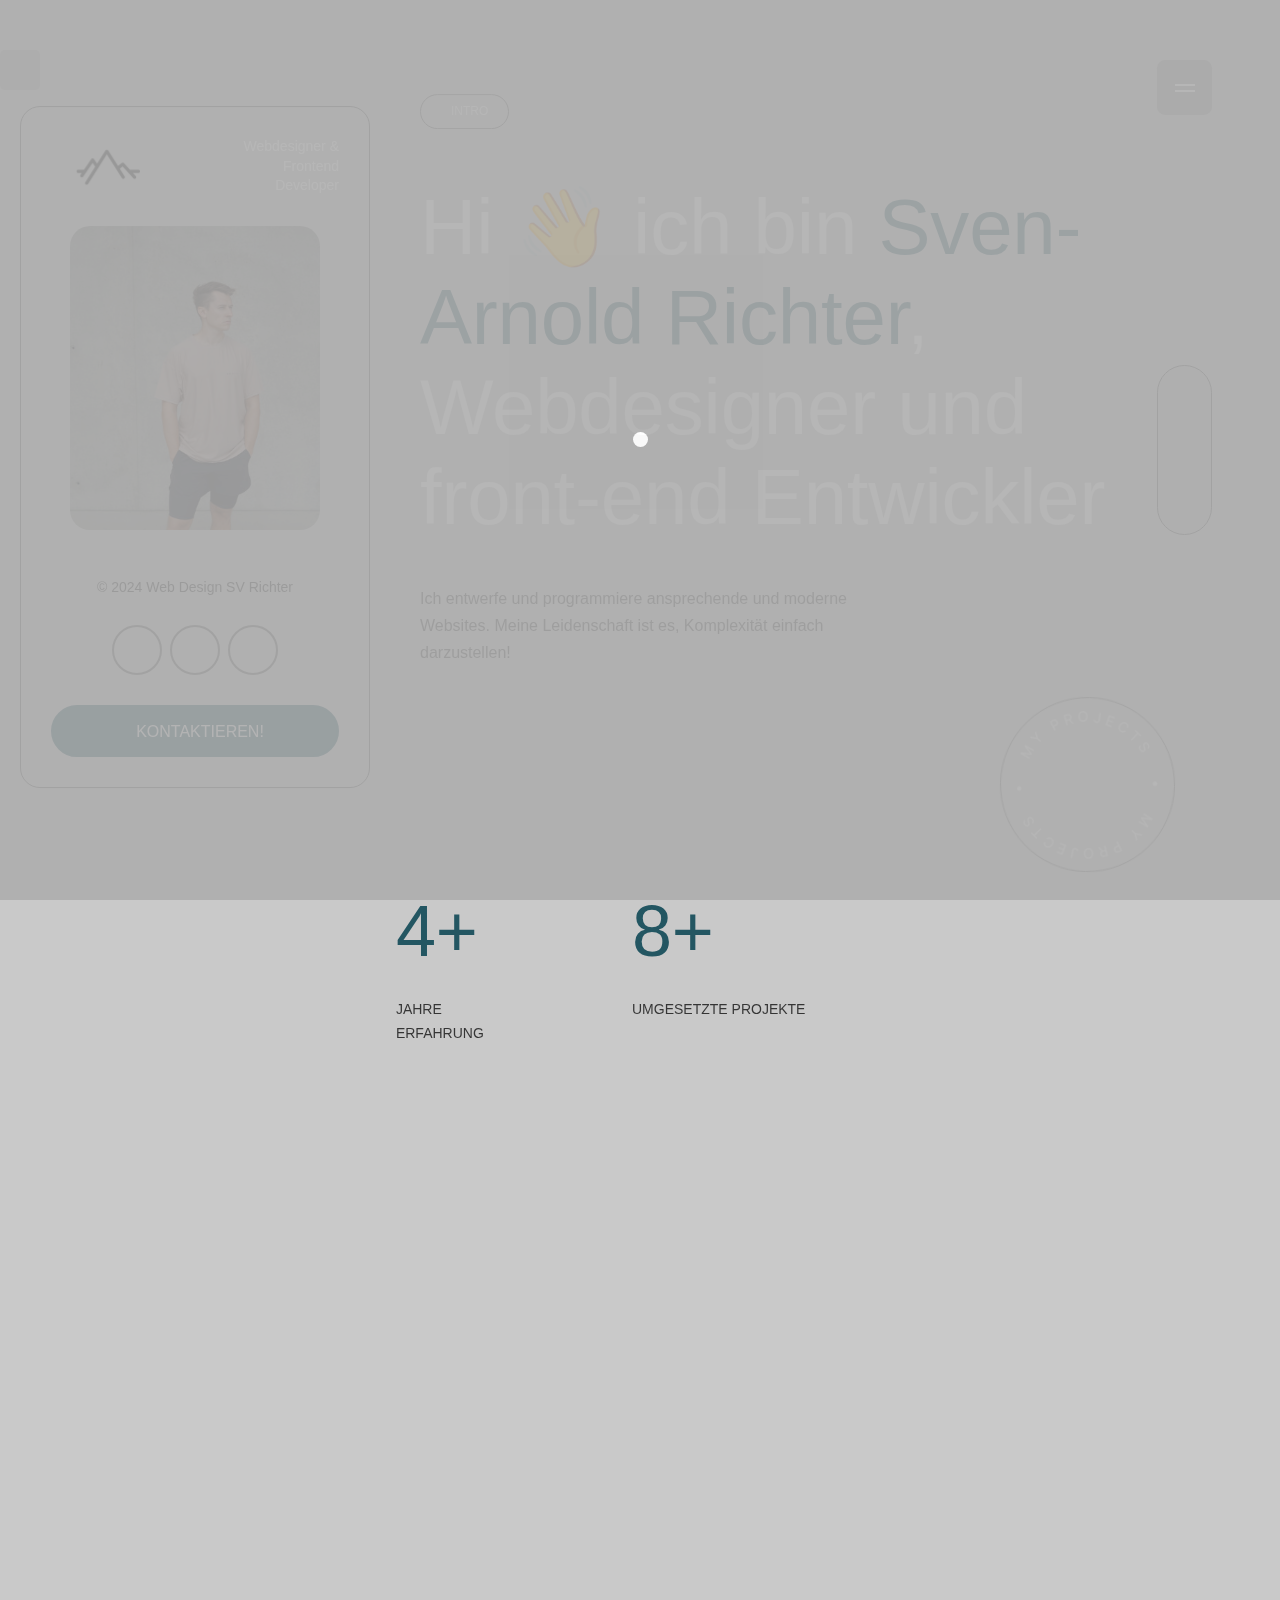
==== index.html @ e7a1a0c5 "updatet form and fonts" ====
<!DOCTYPE html>
<html lang="en">
<head>

    <meta charset="UTF-8">
    <meta http-equiv="X-UA-Compatible" content="IE=edge">
    <meta name="viewport" content="width=device-width, initial-scale=1.0">
    <title>Webdesign-svrichter Portfolio onepage</title>
    <link rel="icon" type="image/x-icon" href="./assets/images/favicon.png">

    <!-- Font Awesome -->
    <link href="https://cdnjs.cloudflare.com/ajax/libs/font-awesome/6.0.0/css/all.min.css" rel="stylesheet" />
    <!-- Google Fonts -->
    <link rel="stylesheet" href="./assets/fonts/roboto.css">

    <!--<link href="https://fonts.googleapis.com/css?family=Roboto:300,400,500,700&display=swap" rel="stylesheet"/>-->
    
    <!-- MDB -->
    <link href="https://cdnjs.cloudflare.com/ajax/libs/mdb-ui-kit/7.2.0/mdb.min.css" rel="stylesheet"/>
    
    <!-- Font -->
    <link rel="stylesheet" href="./assets/fonts/inter.css">

    <!--<link rel="preconnect" href="https://fonts.googleapis.com">
    <link rel="preconnect" href="https://fonts.gstatic.com" crossorigin>
    <link href="https://fonts.googleapis.com/css2?family=Inter:wght@100;200;300;400;500;600;700;800;900&display=swap" rel="stylesheet">-->

    <!-- Stylesheet -->
    <link rel="stylesheet" href="https://maxst.icons8.com/vue-static/landings/line-awesome/line-awesome/1.3.0/css/line-awesome.min.css">
    <link href="./assets/css/bootstrap.min.css" rel="stylesheet">
    <link rel="stylesheet" href="./assets/css/owl.carousel.min.css">
    <link rel="stylesheet" href="./assets/css/owl.theme.default.min.css">
    <link rel="stylesheet" href="./assets/css/animate.min.css">
    <link rel="stylesheet" href="./assets/css/smooth-scrollbar.css">
    <link rel="stylesheet" href="./assets/css/lightbox.min.css">

    <link rel="stylesheet" href="./assets/css/style.css">
    <link rel="stylesheet" href="./assets/css/responsive.css">

</head>
<body>

    <div class="page-loader">
        <div class="bounceball"></div>
    </div>

    <span class="icon-menu">
        <span class="bar"></span>
        <span class="bar"></span>
    </span>

    <div class="global-color">
        <span class="setting-toggle">
            <i class="las la-cog"></i>
        </span>
        <div class="inner">
            <div class="overlay"></div>
            <div class="global-color-option">
                <span class="close-settings">
                    <i class="las la-times"></i>
                </span>
                <h2>Configuration</h2>
                <div class="global-color-option-inner">
                    <p>Colors</p>
                    <div class="color-boxed">
                        <a href="#" class="clr-active" onclick="color1();"></a>
                        <a href="#" onclick="color2();"></a>
                        <a href="#" onclick="color3();"></a>
                        <a href="#" onclick="color4();"></a>
                        <a href="#" onclick="color5();"></a>
                        <a href="#" onclick="color6();"></a>
                        <a href="#" onclick="color7();"></a>
                        <a href="#" onclick="color8();"></a>
                    </div>

                    <p>THREE DIMENSIONAL SHAPES</p>
                    <ul class="themes">
                        <li class="active"><a href="./home1.html">Solid Color</a></li>
                        <li><a href="./home2.html">Simple Strings</a></li>
                        <li><a href="./home3.html">Water Waves</a></li>
                    </ul>
                </div>
            </div>
        </div>
    </div>

    <div class="responsive-sidebar-menu">
        <div class="overlay"></div>
        <div class="sidebar-menu-inner">
            <div class="menu-wrap">
                <p class="menu-title">Menu</p>
                <ul class="menu scroll-nav-responsive d-flex">
                    <li>
                        <a class="scroll-to" href="#home">
                            <i class="las la-home"></i> <span>Home</span>
                        </a>
                    </li>
                    <li>
                        <a class="scroll-to" href="#about">
                            <i class="lar la-user"></i> <span>Über mich</span>
                        </a>
                    </li>
                    <li>
                        <a class="scroll-to" href="#resume">
                            <i class="las la-briefcase"></i> <span>Lebenslauf</span>
                        </a>
                    </li>
                    <li>
                        <a class="scroll-to" href="#services">
                            <i class="las la-stream"></i> <span>Service</span>
                        </a>
                    </li>
                    <li>
                        <a class="scroll-to" href="#skills">
                            <i class="las la-shapes"></i> <span>Skills</span>
                        </a>
                    </li>
                    <li>
                        <a class="scroll-to" href="#portfolio">
                            <i class="las la-grip-vertical"></i> <span>Portfolio</span>
                        </a>
                    </li>
                    <li>
                        <a class="scroll-to" href="#contact">
                            <i class="las la-envelope"></i> <span>Kontakt</span>
                        </a>
                    </li>
                </ul>
            </div>

            <div class="sidebar-social">
                <p class="menu-title">Social</p>
                <ul class="social-links d-flex align-items-center">
                    <li>
                        <a href=""><i class="lab la-linkedin"></i></a>
                    </li>
                    <li>
                        <a href=""><i class="lab la-instagram"></i></a>
                    </li>
                    <li>
                        <a href=""><i class="lab la-github"></i></a>
                    </li>
                </ul>
            </div>
        </div>
    </div>

    <ul class="menu scroll-nav d-flex">
        <li>
            <a class="scroll-to" href="#home">
                <span>Home</span> <i class="las la-home"></i>
            </a>
        </li>
        <li>
            <a class="scroll-to" href="#about">
                <span>Über mich</span> <i class="lar la-user"></i>
            </a>
        </li>
        <li>
            <a class="scroll-to" href="#resume">
                <span>Lebenslauf</span> <i class="las la-briefcase"></i>
            </a>
        </li>
        <li>
            <a href="#services">
                <span>Service</span> <i class="las la-stream"></i>
            </a>
        </li>
        <li>
            <a class="scroll-to" href="#skills">
                <span>Skills</span> <i class="las la-shapes"></i>
            </a>
        </li>
        <li>
            <a class="scroll-to" href="#portfolio">
                <span>Portfolio</span> <i class="las la-grip-vertical"></i>
            </a>
        </li>
        <li>
            <a class="scroll-to" href="#contact">
                <span>Kontakt</span> <i class="las la-envelope"></i>
            </a>
        </li>
    </ul>

    <div class="left-sidebar my-4">
        <div class="sidebar-header d-flex align-items-center justify-content-between">
            <img src="./assets/images/mountain2.png" alt="Logo">
            <span class="designation">Webdesigner  &amp; Frontend Developer</span>
        </div>
        <img class="me" src="./assets/images/Me-pic.jpg" alt="Me">
        
        <p class="copyright">&copy; 2024  Web Design SV Richter</p>
        <ul class="social-profile d-flex align-items-center flex-wrap justify-content-center">
            <li>
                <a href="https://www.linkedin.com/in/sven-arnold-richter/"><i class="lab la-linkedin"></i></a>
            </li>
            <li>
                <a href=""><i class="lab la-instagram"></i></a>
            </li>
            <li>
                <a href="https://github.com/SvrnA7"><i class="lab la-github"></i></a>
            </li>
        </ul>
        <a href="mailto:webdesign-svrichter@outlook.de?
                &subject=Kontakt/Anfrage - Webdesign
                &body=Fügen Sie hier Ihre Anfrage mit allen Informationen ein.." class="theme-btn">
            <i class="las la-envelope"></i> Kontaktieren!
        </a>
    </div>

    <main class="drake-main">
        <div id="smooth-wrapper">
            <div id="smooth-content">

                <div class="left-sidebar">
                    <div class="sidebar-header d-flex align-items-center justify-content-between ">
                        <img src="./assets/images/mountain2.png" alt="Logo">
                        
                    </div>
                    <img class="me" src="./assets/images/_DSC0903.jpg" alt="Me">
                    <h2 class="designation">Wordpress & WIX Studio Webdesigner</h2>
                    <h2 class="address"> aus Berlin</h2>
                    <p class="copyright">&copy; 2024 webdesign-svrichter.de All Rights Reserved</p>
                    <ul class="social-profile d-flex align-items-center flex-wrap justify-content-center">
                        
                        <li>
                            <a href="https://www.linkedin.com/in/sven-arnold-richter/"><i class="lab la-linkedin"></i></a>
                        </li>
                        <li>
                            <a href=""><i class="lab la-instagram"></i></a>
                        </li>
                        <li>
                            <a href="https://github.com/SvrnA7"><i class="lab la-github"></i></a>
                        </li>
                    </ul>
                    <a href="mailto:webdesign-svrichter@outlook.de?
                            &subject=Kontakt/Anfrage - Webdesign
                            &body=Fügen Sie hier Ihre Anfrage mit allen Informationen ein.." class="theme-btn">
                        <i class="las la-envelope"></i> Kontaktieren
                    </a>
                </div>

                <section class="hero-section page-section scroll-to-page" id="home">

                    <div class="custom-container">
                        <div class="hero-content content-width">
                            <div class="section-header">
                                <h4 class="subtitle scroll-animation" data-animation="fade_from_bottom">
                                    <i class="las la-home"></i> Intro
                                </h4>
                                <h1 class="scroll-animation" data-animation="fade_from_bottom">Hi 👋 ich bin <span>Sven-Arnold Richter</Sven-Arnod></span>, Webdesigner und front-end Entwickler</h1>
                            </div>
                            <p class="scroll-animation" data-animation="fade_from_bottom">Ich entwerfe und programmiere ansprechende und moderne Websites. Meine Leidenschaft ist es, Komplexität einfach darzustellen!</p>
                            <a href="#portfolio" 
                                class="go-to-project-btn scroll-to scroll-animation" 
                                data-animation="rotate_up">
                                <img src="./assets/images/round-text.png" alt="">
                                <i class="las la-arrow-down"></i>
                            </a>
        
                            <div class="facts d-flex">
                                <div class="left scroll-animation" data-animation="fade_from_left">
                                    <h1>4+</h1>
                                    <p>Jahre <br>Erfahrung</p>
                                </div>
                                <div class="right scroll-animation" data-animation="fade_from_right">
                                    <h1>8+</h1>
                                    <p>Umgesetzte Projekte</p>
                                </div>
                            </div>
                        </div>
                    </div>
                </section>
        
                <section class="about-area page-section scroll-to-page" id="about">
                    <div class="custom-container">
                        <div class="about-content content-width">
                            <div class="section-header">
                                <h4 class="subtitle scroll-animation" data-animation="fade_from_bottom">
                                    <i class="lar la-user"></i> Über mich
                                </h4>
                                <h1 class="scroll-animation" data-animation="fade_from_bottom">Jedes gute Design beginnt mit einer<br>
                                    <span>interessanten Geschichte</span></h1>
                            </div>
                            <p class="scroll-animation" data-animation="fade_from_bottom">Ich habe mit vielen talentierten Menschen zusammen arbeiten dürfen, seit ich vor fast 4 Jahren als Webdesigner angefangen habe, sowohl privat als auch beruflich. 
                                
                                Ich bin ruhig, von Natur aus neugierig und arbeite ständig daran, meine Fähigkeiten zu verbessern.</p>
                        </div>
                    </div>
                </section>
        
        
                <section class="resume-area page-section scroll-to-page" id="resume">
                    <div class="custom-container">
                        <div class="resume-content content-width">
                            <div class="section-header">
                                <h4 class="subtitle scroll-animation" data-animation="fade_from_bottom">
                                    <i class="las la-briefcase"></i> Lebenslauf
                                </h4>
                                <h1 class="scroll-animation" data-animation="fade_from_bottom">Bildung & <span>Erfahrungen</span></h1>
                            </div>
        
                            <div class="resume-timeline">
                                <div class="item scroll-animation" data-animation="fade_from_right">
                                    <span class="date">2018 - Heute</span>
                                    <h2>WordPress webdesigner + Onlineshop Betreiber</h2>
                                    <p>Bearfit-shop.de</p>
                                    <h2>Front-End WordPress entwickler</h2>
                                    <p>Codecademy</p>
                                </div>
                                <div class="item scroll-animation" data-animation="fade_from_right">
                                    <span class="date">2023 - heute</span>
                                    <h2>Wix Studio & Wordpress designer</h2>
                                    <p>Designflow Studio</p>
                                    <h2>Web Designer</h2>
                                    <p>Freelancer</p>
                                </div>
                                <div class="item scroll-animation" data-animation="fade_from_right">
                                    <span class="date">2023 -2024 </span>
                                    <h2>Front-end Software Engineer</h2>
                                    <p>Codecademy</p>
                                </div>
                            </div>
        
                        </div>
                    </div>
                </section>
        
        
                <section class="services-area page-section scroll-to-page" id="services">
                    <div class="custom-container">
                        <div class="services-content content-width">
                            <div class="section-header">
                                <h4 class="subtitle scroll-animation" data-animation="fade_from_bottom">
                                    <i class="las la-stream"></i> Service
                                </h4>
                                <h1 class="scroll-animation" data-animation="fade_from_bottom">Meine <span>Spezialisierung</span></h1>
                            </div>
        
                            <div class="services-items">
                                <div class="service-item scroll-animation" data-animation="fade_from_bottom">
                                    <i class="las la-bezier-curve"></i>
                                    <h2>Website Design</h2>
                                    <p>Ich erstelle digitale Produkte und Websites mit benutzerfreundlichem und eindrucksvollen Design's - mit Wix Studio und Wordpress.</p>
                                    <span class="projects">6 Projekte</span>
                                </div>
                                <div class="service-item scroll-animation" data-animation="fade_from_bottom">
                                    <i class="las la-code"></i>
                                    <h2>Entwicklung</h2>
                                    <p>Ich baue Websites, die mit Wix studio, Webflow oder WordPress live gehen.</p>
                                    <span class="projects">7 Projekte</span>
                                </div>
                                <div class="service-item scroll-animation" data-animation="fade_from_bottom">
                                    <i class="las la-bezier-curve"></i>
                                    <h2>SEO</h2>
                                    <p>Ich erhöhe den Traffic für Websiten mit SEO-optimierten Inhalten.</p>
                                    <span class="projects">2 Projekte</span>
                                </div>
                            </div>
        
                        </div>
                    </div>
                </section>
        
        
                <section class="skills-area page-section scroll-to-page" id="skills">
                    <div class="custom-container">
                        <div class="skills-content content-width">
                            <div class="section-header">
                                <h4 class="subtitle scroll-animation" data-animation="fade_from_bottom">
                                    <i class="las la-shapes"></i> Meine Skills
                                </h4>
                                <h1 class="scroll-animation" data-animation="fade_from_bottom">Meine <span>Skills</span></h1>
                            </div>
        
                            <div class="row skills text-center">
                                <div class="col-md-3 scroll-animation" data-animation="fade_from_left">
                                    <div class="skill">
                                        <div class="skill-inner">
                                            <img src="./assets/images/wordpress.png" alt="Wordpress">
                                            <h1 class="percent">92%</h1>
                                        </div>
                                        <p class="name">Wordpress</p>
                                    </div>
                                </div>
                                <div class="col-md-3 scroll-animation" data-animation="fade_from_bottom">
                                    <div class="skill">
                                        <div class="skill-inner">
                                            <img src="./assets/images/wixlogo.png" alt="Webflow">
                                            <h1 class="percent">85%</h1>
                                        </div>
                                        <p class="name">Wix studio</p>
                                    </div>
                                </div>
                                <div class="col-md-3 scroll-animation" data-animation="fade_from_top">
                                    <div class="skill">
                                        <div class="skill-inner">
                                            <img src="./assets/images/webflow.png" alt="Webflow">
                                            <h1 class="percent">45%</h1>
                                        </div>
                                        <p class="name">Webflow</p>
                                    </div>
                                </div>
                                <div class="col-md-3 scroll-animation" data-animation="fade_from_right">
                                    <div class="skill">
                                        <div class="skill-inner">
                                            <img src="./assets/images/react.png" alt="React">
                                            <h1 class="percent">30%</h1>
                                        </div>
                                        <p class="name">React</p>
                                    </div>
                                </div>
                                <div class="col-md-3 scroll-animation" data-animation="fade_from_left">
                                    <div class="skill">
                                        <div class="skill-inner">
                                            <img src="./assets/images/Affinitydesigner.png" alt="Affinity">
                                            <h1 class="percent">86%</h1>
                                        </div>
                                        <p class="name">Affinity designer, photo, publisher</p>
                                    </div>
                                </div>
                                <div class="col-md-3 scroll-animation" data-animation="fade_from_bottom">
                                    <div class="skill">
                                        <div class="skill-inner">
                                            <img src="./assets/images/Adobeexpress.png" alt="Adobe express">
                                            <h1 class="percent">80%</h1>
                                        </div>
                                        <p class="name">Adobe Express</p>
                                    </div>
                                </div>
                                <div class="col-md-3 scroll-animation" data-animation="fade_from_bottom">
                                    <div class="skill">
                                        <div class="skill-inner">
                                            <img src="./assets/images/Canvalogo.png" alt="Canva">
                                            <h1 class="percent">70%</h1>
                                        </div>
                                        <p class="name">Canva</p>
                                    </div>
                                </div>
                            </div>
        
                        </div>
                    </div>
                </section>
        
        
                <section class="portfolio-area page-section scroll-to-page" id="portfolio">
                    <div class="custom-container">
                        <div class="portfolio-content content-width">
                            <div class="section-header">
                                <h4 class="subtitle scroll-animation" data-animation="fade_from_bottom">
                                    <i class="las la-grip-vertical"></i> portfolio
                                </h4>
                                <h1 class="scroll-animation" data-animation="fade_from_bottom">Umgesetzte <span>Projekte</span></h1>
                            </div>
        
                            <div class="row portfolio-items">
                                <div class="col-md-12 scroll-animation" data-animation="fade_from_bottom">
                                    <div class="portfolio-item portfolio-full">
                                        <div class="portfolio-item-inner">
                                            <a href="./assets/images/Nature-camp-showcase.png" data-lightbox="example-1">
                                                <img src="./assets/images/Nature-camp-showcase.png" alt="Portfolio">
                                            </a>
        
                                            <ul class="portfolio-categories">
                                                <li>
                                                    <a href="">Wix studio</a>
                                                </li>
                                                <li>
                                                    <a href="">Canva</a>
                                                </li>
                                                <li>
                                                    <a href="">Affinity</a>
                                                </li>
                                               
                                            </ul>
                                        </div>
                                        <h2><a href="https://webdesign-svrichter.wixstudio.io/my-site-6">Ahorn Camp Website</a></h2>
                                    </div>
                                </div>
        
                                <div class="col-md-6 scroll-animation" data-animation="fade_from_left">
                                    <div class="portfolio-item portfolio-half">
                                        <div class="portfolio-item-inner">
                                            <a href="./assets/images/bearfit-showcase.png" data-lightbox="example-1">
                                                <img src="./assets/images/Bearfit-shop-crop.png" alt="Portfolio">
                                            </a>

                                            <img src="./assets/images/portfolio2.jpg" alt="Portfolio">
        
                                            <ul class="portfolio-categories">
                                                 <li>
                                                    <a href="">WordPress</a>
                                                </li>
                                                <li>
                                                    <a href="">Bootstrap</a>
                                                </li>
                                                <li>
                                                    <a href="">Affinity</a>
                                                </li>
                                            </ul>
                                        </div>
                                        <h2><a href="https://bearfit-shop.de/">Bearfit-shop.de</a></h2>
                                    </div>
                                </div>
        
                                <div class="col-md-6 scroll-animation" data-animation="fade_from_right">
                                    <div class="portfolio-item portfolio-half">
                                        <div class="portfolio-item-inner">
                                            <a href="./assets/images/Warm-camp-template.png" data-lightbox="example-1">
                                                <img src="./assets/images/Warm-camp-crop.png" alt="Portfolio">
                                            </a>
        
                                            <ul class="portfolio-categories">
                                                <li>
                                                    <a href="">Wix studio</a>
                                                </li>
                                                <li>
                                                    <a href="">Adobe express</a>
                                                </li>
                                            </ul>
                                        </div>
                                        <h2><a href="https://webdesign-svrichter.wixstudio.io/my-site-5">Camping Template warm</a></h2>
                                    </div>
                                </div>
        
                                <div class="col-md-12 scroll-animation" data-animation="fade_from_bottom">
                                    <div class="portfolio-item portfolio-half">
                                        <div class="portfolio-item-inner">
                                            <a href="./assets/images/MR_Hair-beauty-showcase-2.png" data-lightbox="example-1">
                                                <img src="./assets/images/MR-Hair&Beauty-showcase.png" alt="Portfolio">
                                            </a>
        
                                            <ul class="portfolio-categories">
                                                <li>
                                                    <a href="">Wordpress</a>
                                                </li>
                                                <li>
                                                    <a href="">Bootstrap</a>
                                                </li>
                                                <li>
                                                    <a href="">Affinity</a>
                                                </li>
                                                <li>
                                                    <a href="">Canva</a>
                                                </li>
                                            </ul>
                                        </div>
                                        <h2><a href="">Matthias Richter Hair & Beauty</a></h2>
                                    </div>
                                </div>
        
                                <!--<div class="col-md-12 scroll-animation" data-animation="fade_from_bottom">
                                    <div class="portfolio-item portfolio-half">
                                        <div class="portfolio-item-inner">
                                            <a href="./assets/images/3662925.png" data-lightbox="example-1">
                                                <img src="./assets/images/portfolio5.jpg" alt="Portfolio">
                                            </a>
        
                                            <ul class="portfolio-categories">
                                                <li>
                                                    <a href="">Framer</a>
                                                </li>
                                            </ul>
                                        </div>
                                        <h2><a href="">Lewis Portfolio Framer Template</a></h2>
                                    </div>
                                </div> -->
                            </div>
        
                        </div>
                    </div>
                </section>
        
        
                
        
        


                <section class="contact-area page-section scroll-content" id="contact">
                    <div class="custom-container">
                        <div class="contact-content content-width">
                            <div class="section-header">
                                <h4 class="subtitle scroll-animation" data-animation="fade_from_bottom">
                                    <i class="las la-envelope"></i> Kontakt
                                </h4>
                                <h1 class="scroll-animation" data-animation="fade_from_bottom">Let's Work <span>Together!</span></h1>
                            </div>
                            <h3><a class="email text-white scroll-animation" data-animation="fade_from_bottom" href="mailto:webdesign-svrichter@outlook.de?
                &subject=Kontakt/Anfrage - Webdesign
                &body=Fügen Sie hier Ihre Anfrage mit allen Informationen ein.."><i class="las la-at"></i> webdesign-svrichter@outlook.de</a></h3>
                            <h3 class="scroll-animation" data-animation="fade_from_bottom"><i class="las la-phone "></i> 0171 5134190</h3>
                            <p id="required-msg">Die mit * markierten Felder müssen ausgefüllt werden.</p>

                            <!--<form method="post" action="send-email.php" enctype="multipart/form-data" class="contact-form scroll-animation" data-animation="fade_from_bottom">
                                <div class="alert alert-success messenger-box-contact__msg" style="display: none" role="alert">
                                    Ihre Nachricht wurde erfolgreich gesendet.
                                </div>
                                <div class="row">
                                    <div class="col-md-6">
                                        <div class="input-group">
                                            <label for="full-name">full Name <sup>*</sup></label>
                                            <input type="text" name="full-name" id="full-name" placeholder="Ihr vollständiger Name">
                                        </div>
                                    </div>
                                    <div class="col-md-6">
                                        <div class="input-group">
                                            <label for="email">Email <sup>*</sup></label>
                                            <input type="email" name="email" id="email" placeholder="Ihre E-Mail Adresse">
                                        </div>
                                    </div>
                                    <div class="col-md-6">
                                        <div class="input-group">
                                            <label for="phone-number">Telefon <span>(optional)</span></label>
                                            <input type="number" name="phone-number" id="phone-number" placeholder="Ihre Telefon Nummer">
                                        </div>
                                    </div>
                                    <div class="col-md-6">
                                        <div class="input-group">
                                            <label for="subject">Betreff <sup>*</sup></label>
                                            <select name="subject" id="subject">
                                                <option value="">Bitte Betreff auswählen</option>
                                                <option value="subject1">Projekt Anfrage</option>
                                                <option value="subject2">Angebot anfordern</option>
                                                <option value="subject3">Sonstiges</option>
                                            </select>
                                        </div>
                                    </div>
                                    <div class="col-md-12">
                                        <div class="input-group">
                                            <label for="budget">Ihr Budget <span>(optional)</span></label>
                                            <input type="number" name="budget" id="budget" placeholder="Das Budget für Ihr Projekt">
                                        </div>
                                    </div>
                                    <div class="col-md-12">
                                        <div class="input-group">
                                            <label for="message">message</label>
                                            <textarea name="message" id="message" placeholder="Schreiben Sie Ihre Nachricht hier..."></textarea>
                                        </div>
                                    </div>
                                    <div class="col-md-12">
                                        <div class="input-group upload-attachment">
                                            <div>
                                                <label for="upload-attachment">
                                                    <i class="las la-cloud-upload-alt"></i> add an attachment
                                                    <input type="file" name="file" id="upload-attachment">
                                                </label>
                                                
                                            </div>
                                            
                                        </div>
                                    </div>
                                    <div class="col-md-12">
                                        <div class="input-group submit-btn-wrap">
                                            <button class="theme-btn" name="submit" type="submit" id="submit-form">Senden</button>
                                        </div>
                                    </div>
                                </div>
                            </form> -->
                            
                           <!-- <script>
                                function loadjQuery(e,t){var n=document.createElement("script");n.setAttribute("src",e);n.onload=t;n.onreadystatechange=function(){if(this.readyState=="complete"||this.readyState=="loaded")t()};document.getElementsByTagName("head")[0].appendChild(n)}function main(){
                                var $cr=jQuery.noConflict();var old_src;$cr(document).ready(function(){$cr(".cr_form").submit(function(){$cr(this).find('.clever_form_error').removeClass('clever_form_error');$cr(this).find('.clever_form_note').remove();$cr(this).find(".musthave").find('input, textarea').each(function(){if(jQuery.trim($cr(this).val())==""||($cr(this).is(':checkbox'))||($cr(this).is(':radio'))){if($cr(this).is(':checkbox')||($cr(this).is(':radio'))){if(!$cr(this).parents(".cr_ipe_item").find(":checked").is(":checked")){$cr(this).parents(".cr_ipe_item").addClass('clever_form_error')}}else{$cr(this).addClass('clever_form_error')}}});if($cr(this).attr("action").search(document.domain)>0&&$cr(".cr_form").attr("action").search("wcs")>0){var cr_email=$cr(this).find('input[name=email]');var unsub=false;if($cr("input['name=cr_subunsubscribe'][value='false']").length){if($cr("input['name=cr_subunsubscribe'][value='false']").is(":checked")){unsub=true}}if(cr_email.val()&&!unsub){$cr.ajax({type:"GET",url:$cr(".cr_form").attr("action").replace("wcs","check_email")+window.btoa($cr(this).find('input[name=email]').val()),success:function(data){if(data){cr_email.addClass('clever_form_error').before("<div class='clever_form_note cr_font'>"+data+"</div>");return false}},async:false})}var cr_captcha=$cr(this).find('input[name=captcha]');if(cr_captcha.val()){$cr.ajax({type:"GET",url:$cr(".cr_form").attr("action").replace("wcs","check_captcha")+$cr(this).find('input[name=captcha]').val(),success:function(data){if(data){cr_captcha.addClass('clever_form_error').after("<div style='display:block' class='clever_form_note cr_font'>"+data+"</div>");return false}},async:false})}}if($cr(this).find('.clever_form_error').length){return false}return true});$cr('input[class*="cr_number"]').change(function(){if(isNaN($cr(this).val())){$cr(this).val(1)}if($cr(this).attr("min")){if(($cr(this).val()*1)<($cr(this).attr("min")*1)){$cr(this).val($cr(this).attr("min"))}}if($cr(this).attr("max")){if(($cr(this).val()*1)>($cr(this).attr("max")*1)){$cr(this).val($cr(this).attr("max"))}}});old_src=$cr("div[rel='captcha'] img:not(.captcha2_reload)").attr("src");if($cr("div[rel='captcha'] img:not(.captcha2_reload)").length!=0){captcha_reload()}});function captcha_reload(){var timestamp=new Date().getTime();$cr("div[rel='captcha'] img:not(.captcha2_reload)").attr("src","");$cr("div[rel='captcha'] img:not(.captcha2_reload)").attr("src",old_src+"?t="+timestamp);return false}

                                }
                                if(typeof jQuery==="undefined"){loadjQuery("//ajax.googleapis.com/ajax/libs/jquery/1.4.4/jquery.min.js",main)}else{main()}

                            </script>


                            <style>
                                * {box-sizing: border-box;}
                                .cr-mail-responsive, .cr-mail-responsive * {box-sizing: unset;}
                                .cr_site{margin:0;padding:75px 0 0 0;text-align:center;background-color:#C9C9C9;}
                                .cr_font{font-size: 14px;font-family: 'Inter', sans-serif;}
                                .cr_page{width: 100% !important;max-width:640px}
                                .cr_body{box-shadow: 0px 0px 14px 0px rgba(51,51,51,0.4);border-radius:8px;line-height:150%;font-family:'Inter', sans-serif;font-size:12px;color:#333333;}
                                .cr_body h2, .cr_header h2{font-size:22px;line-height:28px;margin:0 0 10px 0;}
                                .cr_body h1, .cr_header h2{font-size:28px;margin-bottom:15px;padding:0;margin-top:0;}
                                .wrapper, .cr_page{margin:0 auto 10px auto;text-align:left;}
                                .cr_header{text-align:center;background: transparent !Important;}
                                .cr_header img {max-width: 100%;}
                                .cr_body label, .cr_body .label{float:none;clear:both;display:inline-block;width:auto;margin-top:8px;text-align:left;font-weight:bold;position:relative;}
                                .cr_body .no-label{font-weight: normal;}
                                .cr_body #editable_content{padding:20px;}
                                .editable-content {padding:20px}
                                .cr_button{display:inline-block;font-family:'Inter', Verdana, sans-serif;width:auto;white-space:nowrap;height:32px;margin:5px 0;padding:0 22px;text-decoration:none;text-align:center;font-weight:bold;font-style:normal;font-size:15px;line-height:32px;cursor:pointer;border:0;-moz-border-radius:4px;border-radius:4px;-webkit-border-radius:4px;vertical-align:top;}
                                .cr_button{background-color:#333;color:#C9C9C9;}
                                .cr_button:hover,.cr_button-small:hover{opacity:0.7;filter:alpha(opacity=70);}
                                .powered{padding:20px 0;width:560px;margin:0 auto;}
                                .cr_ipe_item label{line-height:150%;font-size:14px;}
                                .cr_ipe_item textarea{background: none repeat scroll 0 0 #C9C9C9;padding-top:3px;border-radius:3px;border: 1px solid #ccc;font-family: 'Inter', sans-serif;font-size: 16px;}
                                .cr_ipe_item input{background: none repeat scroll 0 0 #C9C9C9;border-radius:3px;border: 1px solid #ccc;padding: 12px;font-family: 'Inter', sans-serif;font-size: 16px;}
                                .cr_ipe_item select{background: none repeat scroll 0 0 #C9C9C9;border-radius:3px;border: 1px solid #ccc;padding: 12px !Important;display: block;margin: 0;padding: 5px;width: 100%;font-family: 'Inter', sans-serif;font-size: 16px;}
                                .cr_ipe_item input.cr_ipe_radio, input.cr_ipe_checkbox{-moz-binding: none;-moz-box-sizing: border-box;background-color: -moz-field !important;border: 2px inset ThreeDFace !important;color: -moz-fieldtext !important;cursor: default;height: 13px;padding: 0 !important;width: 13px;}
                                .cr_ipe_item input.cr_ipe_radio{-moz-appearance: radio;border-radius: 100% 100% 100% 100% !important;margin: 3px 3px 0 5px;}
                                .cr_ipe_item{margin: 0px 10px; padding: 0px 10px;}
                                .submit_container{text-align:center}
                                .cr_ipe_item.inactive{display:none;}
                                .imprint{font-size:0.8em;}
                                .cr_captcha{padding-left:130px;}
                                .cr_error{font-size:1.1em;padding:10px;}
                                .clever_form_error{background-color:#f99; color:#000; border:1px solid #f22 !important}
                                .clever_form_note {margin:26px 0 0 3px;position:absolute;display:inline; padding: 2px 4px; font-weight:bold;background-color:#f2ecb5; color:#000; font-size:12px !important;  }
                                .cr_form-flex{display: flex;}
                                .cr_form-flex>.cr_form-inputgroup{flex-grow:1;margin-right: 5px;}
                                .cr_form-flex>.cr_form-inputgroup:last-child{margin-right: 0px;}
                                .cr_form-flex input{width:100%;}

                                .cr_site {background-color:#C9C9C9;}
                                .cr_header {color:#ffffff;}
                                .cr_body {background-color:#C9C9C9;font-size:12px;color:#000000;}
                                .cr_hr {background-color:#C9C9C9;}
                                .cr_site a {color:#0084ff;}
                                .imprint{color:#000;}

                            </style>


                            <style id="style">
                                .cr_site {background-color:#C9C9C9;}
                                .cr_header {color:#094452;}
                                .cr_body {background-color:#C9C9C9;font-size:12px;color:#ffffff;}
                                .cr_hr {background-color:#ccc;}
                                .cr_site a {color:#0084ff;}
                                .imprint {color:#ffffff;}
                                .cr_page {width:auto;max-width:640px;}
                                .cr_button {background-color:#094452;}
                                .cr_font {font-family:'Inter', sans-serif;}

                            </style>

                            <form class="layout_form cr_form cr_font scroll-animation" action="https://seu2.cleverreach.com/f/387317-385380/wcs/" method="post" target="_blank" data-animation="fade_from_bottom">
                                <div class="cr_body cr_page cr_font formbox">
                                    <div class="non_sortable" style="text-align:left;">
                                        
                                    </div>
                                    
                                    <div class="editable_content" style="text-align:left;">
                                    <div id="8746504" rel="text" class="cr_form-component cr_form-component--text cr_ipe_item ui-sortable musthave" style=" margin-bottom:20px;">
                                <div class="cr_form-inputgroup cr_form-inputgroup--typetext">
                                    <label for="cr_form-input--text8746504" class="itemname pt-3">Vor- und Nachname*</label>
                                    <input id="cr_form-input--text8746504" class="cr_form-input" type="text" name="1025725" placeholder="Ihr vollständiger Name.." style="width:100%;">
                                </div>
                            </div>
                            <div id="8746506" rel="phone" class="cr_form-component cr_form-component--group cr_form-component--telephone cr_ipe_item ui-sortable" style=" margin-bottom:20px;">
                                <span class="cr_form-component--header">Telefon (optional)</span>

                                <div class="cr_form-component--group cr_form-flex">
                                
                                    <div class="cr_form-inputgroup cr_form-inputgroup--typeselect" style="width: 25%;">
                                        <input type="number" id="phone_cc8746506" class="cr_form-select" name="1025726[country_code]" maxlength="2" placeholder="Ländervorwahl">
                                    </div>
                                

                                    <div class="cr_form-inputgroup cr_form-inputgroup--typenumber cr_form-flex-grow" style="width: 25%;">
                                        <input id="phone_ac8746506" class="cr_form-input" type="number" name="1025726[area_code]" value="" placeholder="Ortsvorwahl">
                                    </div>

                                    <div class="cr_form-inputgroup cr_form-inputgroup--typenumber cr_form-flex-grow">
                                        <input id="phone_number8746506" class="cr_form-input" type="number" name="1025726[number]" value="1234 5678900" placeholder="Nummer">
                                    </div>
                                </div>
                            </div>
                            <div id="8746507" rel="select" class="cr_form-component cr_form-component--select cr_ipe_item ui-sortable" style=" margin-bottom:20px;">
                                <div class="cr_form-inputgroup cr_form-inputgroup--typeselect">
                                    <label for="cr_form-input--select8746507">
                                        Betreff
                                    </label>
                                    <select id="cr_form-input--select8746507" class="cr_form-select cr_font " name="1025727" style="width:100%;">
                                    
                                        
                                            <option value="-bitte auswählen-" >-bitte auswählen-</option>
                                        
                                            <option value="Projekt Anfrage" >Projekt Anfrage</option>
                                        
                                            <option value="Angebot anfordern" >Angebot anfordern</option>
                                        
                                            <option value="Sontiges" >Sontiges</option>
                                        
                                    </select>
                                </div>
                            </div>
                            <div id="8746495" rel="email" class="cr_form-component cr_form-component--email cr_ipe_item ui-sortable musthave" style="margin-bottom:20px;">
                                <div class="cr_form-inputgroup cr_form-inputgroup--typeemail">
                                    <label for="text8746495">E-Mail*</label>
                                    <input class="cr_form-input" type="email" id="text8746495" name="email" value="" placeholder="name@example.com" style="width:100%;">
                                </div>
                            </div>
                            <div id="8746512" rel="textarea" class="cr_form-component cr_form-component--textarea cr_ipe_item ui-sortable" style=" margin-bottom:10px;">
                                <div class="cr_form-inputgroup cr_form-inputgroup--typetextarea">
                                    <label for="cr_form-input--textarea_8746512" class="itemname">
                                        Nachricht
                                    </label>
                                    <textarea id="cr_form-input--textarea_8746512" class="cr_form-textarea" name="1025725" rows="3" placeholder="Schreiben Sie Ihre Nachricht hier..." style="width:100%; color:#777171; padding-left:5px; padding-top:5px;">Schreiben Sie Ihre Nachricht hier...</textarea>
                                </div>
                            </div>
                            <div id="8746510" rel="checkbox" class="cr_form-component cr_form-component--group cr_form-component--checkbox cr_ipe_item ui-sortable musthave" style=" margin-bottom:5px;">
                                <span class="label cr_form-component--header">Datenschutzerklärung*</span>

                                <div class="cr_form-component--group">
                                
                                      
                                    <span class="cr_form-inputgroup cr_form-inputgroup--typecheckbox">
                                        <input id="Ich habe die  Dantenschutzerklärung gelesen und stimme der Verabeitung meiner Daten zu....8746510" class="cr_form-checkbox cr_ipe_checkbox" type="checkbox" name="1025725[]" value="Ich habe die  Dantenschutzerklärung gelesen und stimmer de Verabeitung meiner Daten zu...." >
                                        <label class="no-label" for="Ich habe die  Dantenschutzerklärung gelesen und stimmer de Verabeitung meiner Daten zu....8746510">Ich habe die  Dantenschutzerklärung gelesen und stimmer de Verabeitung meiner Daten zu....</label>
                                    </span><br>
                                
                                </div>
                            </div>
                            <div id="8746499" rel="recaptcha" class="cr_ipe_item ui-sortable musthave">
                                

                                

                                <script src="https://www.google.com/recaptcha/api.js" async defer></script>
                                <br/>
                                <div id="recaptcha_v2_widget" class="g-recaptcha" data-theme="light" data-size="normal" data-sitekey="6Lfhcd0SAAAAAOBEHmAVEHJeRnrH8T7wPvvNzEPD"  ></div>
                                <br/>

                                
                            </div>
                            <div id="8746497" rel="button" class="cr_form-component cr_form-component--submit cr_ipe_item ui-sortable  submit_container">
                                <button type="submit" class="theme-btn mb-3">Absenden</button>
                            </div>
                            
                            </div>
                                    
                                <noscript><a href="http://www.cleverreach.de">www.CleverReach.de</a></noscript>
                            </div>

                                
                                <div class="badge" style="text-align:end; border:none !Important; background:transparent !Important;"><a href="https://www.cleverreach.de/?utm_source=system&utm_medium=form&utm_campaign=c387317" target="_blank"><img src="https://d388us03v35p3m.cloudfront.net/cr3_images/badget1.png" border="0" /></a></div>
                                
                            </form> -->

                        </div>
                    </div>
                </section>

            </div>
        </div>

    </main>



    <!-- Footer -->
<footer class="text-center text-white scroll-animation" style="background-color:#6e6e6e;" data-animation="fade_from_bottom">

  <div class="mb-4">
        <img src="assets\images\footer-logo.jpg" alt="Image" >
    </div>
<!-- Grid container -->
  <div class="container p-4">

    <!-- Section: Social media -->
    <section class="mb-4">
      <!-- Instagram -->
      <a class="btn btn-secondary  m-1 " style="background-color: transparent" href="#!" role="button"><i class="fab fa-instagram"></i></a>

      <!-- Linkedin -->
      <a class="btn btn-secondary m-1" style="background-color:transparent" href="#!" role="button"><i class="fab fa-linkedin-in"></i></a>
      <!-- Github -->
      <a class="btn btn-secondary  m-1" style="background-color: transparent" href="#!" role="button"><i class="fab fa-github"></i></a>
    </section>
    <!-- Section: Social media -->



    <!-- Section: Text -->
    <section class="mb-4 text-lg-start">
        <div class="row">
        <!-- Grid column -->
        <div class="col-lg-3 col-md-6 mb-4"></div>
        <div class="col-lg-6 mb-4  ">
            <p>
                Diese Website dient als Portfolio meiner Arbeit. Entdecken Sie Umgesetzte Projekte und lassen Sie sich inspirieren. Kontaktieren Sie mich gerne, um Ihr nächstes Webdesign-Projekt gemeinsam umzusetzen!
            </p>
        </div>
       </div>
    </section>
    <!-- Section: Text -->


    <!-- Section: Links -->
    <section class="mb-4 ">
      <!--Grid row-->
      <div class="row ">
        <!--Grid column-->
        <div class="col-lg-3 col-md-6 mb-4"></div>
        <div class="col-lg-3 col-md-6 mb-4 mb-md-0 ">
          <h5 class="text-black-50">Links</h5>

          <ul class="list-unstyled mb-0 ">
            <li>
              <a class="scroll-to text-white custom-link" href="#home">Home</a>
            </li>
            <li>
              <a href="#about" class="scroll-to text-white custom-link">Über mich</a>
            </li>
            <li>
              <a href="#resume" class="scroll-to text-white custom-link">Lebenslauf</a>
            </li>
            <li>
              <a href="#services" class="scroll-to text-white custom-link">Service</a>
            </li>
          </ul>
        </div>
        <!--Grid column-->

        <!--Grid column-->
        <div class="col-lg-3 col-md-6 mb-4 mb-md-0">
          <h5 class="text-black-50">weitere Links</h5>

          <ul class="list-unstyled mb-0">
            <li>
              <a href="#skills" class="scroll-to text-white custom-link">Skills</a>
            </li>
            <li>
              <a href="#portfolio" class="scroll-to text-white custom-link">Portfolio</a>
            </li>
            <li>
              <a href="#!" class="scroll-to text-white custom-link">Datenschutz</a>
            </li>
            <li>
              <a href="#!" class="scroll-to text-white custom-link">Impressum</a>
            </li>
          </ul>
        </div>
        <!--Grid column-->
      </div>

        <div class="row d-flex align-items-center">
            <div class="col-12 my-4">
                <h5 class="text-black-50">Kontakt:</h5>
                <p><a class="email text-white" href="mailto:webdesign-svrichter@outlook.de?
                &subject=Kontakt/Anfrage - Webdesign
                &body=Fügen Sie hier Ihre Anfrage mit allen Informationen ein..">webdesign-svrichter@outlook.de</a></p>
                
                 <a href="mailto:webdesign-svrichter@outlook.de?
                &subject=Kontakt/Anfrage - Webdesign
                &body=Fügen Sie hier Ihre Anfrage mit allen Informationen ein.." class="theme-btn">
            <i class="las la-envelope"></i> Kontaktieren!
        </a>
            </div>
        </div>

      <!--Grid row-->
    </section>
    <!-- Section: Links -->

  </div>
  <!-- Grid container -->

  <!-- Copyright -->
  <div class="text-center p-3" style="background-color: rgba(0, 0, 0, 0.2)">
     <p class="copyright" >&copy; 2024 <a href="#" class="custom-link">webdesign-svrichter.de</a> All Rights Reserved</p> 
  </div>
  <!-- Copyright -->

</footer>
<!-- Footer -->

    <script src="./assets/js/jquery.js"></script>
    <script src="./assets/js/bootstrap.bundle.min.js"></script>
    <script src="./assets/js/owl.carousel.js"></script>
    <script src="./assets/js/gsap.min.js"></script>
    <script src="./assets/js/ScrollTrigger.min.js"></script>
    <script src="./assets/js/ScrollToPlugin.min.js"></script>
    <script src="./assets/js/lightbox.min.js"></script>
    
    <script src="./assets/js/main.js"></script>
    <script src="./assets/js/ajax-form.js"></script>
    <script src="./assets/js/color.js"></script>

    <!-- MDB -->
    <script type="text/javascript" src="https://cdnjs.cloudflare.com/ajax/libs/mdb-ui-kit/7.2.0/mdb.umd.min.js"></script>

</body>
</html>
---- assets/fonts/roboto.css ----
/* Inter - Regular */
@font-face {
    font-family: 'Roboto';
    src: url('./assets/fonts/Roboto-Regular.ttf') format('ttf'),
         url('./assets/fonts/Roboto-Regular.ttf') format('ttf');
    font-weight: 400;
    font-style: normal;
}

/* Inter - Medium */
@font-face {
    font-family: 'Roboto';
    src: url('./assets/fonts/Roboto-Medium.ttf') format('ttf'),
         url('./assets/fonts/Roboto-Medium.ttf') format('ttf');
    font-weight: 500; /* Medium */
    font-style: normal;
}

/* Inter - Bold */
@font-face {
    font-family: 'Roboto';
    src: url('./assets/fonts/Roboto-Bold.ttf') format('ttf'),
         url('./assets/fonts/Roboto-Bold.ttf') format('ttf');
    font-weight: 700;
    font-style: normal;
}

/* Inter - Light */
@font-face {
    font-family: 'Roboto';
    src: url('./assets/fonts/Roboto-Light.ttf') format('ttf'),
         url('./assets/fonts/Roboto-Light.ttf') format('ttf');
    font-weight: 300; /* Light */
    font-style: normal;
}
---- assets/fonts/inter.css ----
@font-face {
    font-family: 'Inter';
    src: url('./assets/fonts/Inter-VariableFont_slnt,wght.ttf') format('ttf'),
         url('./assets/fonts/Inter-VariableFont_slnt,wght.ttf') format('ttf');
    font-weight: normal;
    font-style: normal;
}

/* Optional: Stile definieren */
---- assets/css/smooth-scrollbar.css ----
scrollbar,[scrollbar],[data-scrollbar]{display:block;position:relative;overflow:scroll}scrollbar .scroll-content,[scrollbar] .scroll-content,[data-scrollbar] .scroll-content{-webkit-transform:translate3d(0,0,0);transform:translate3d(0,0,0);will-change:transform}scrollbar.scrolling .scroll-content,[scrollbar].scrolling .scroll-content,[data-scrollbar].scrolling .scroll-content{pointer-events:none}scrollbar.scrolling .scroll-content .scroll-content,[scrollbar].scrolling .scroll-content .scroll-content,[data-scrollbar].scrolling .scroll-content .scroll-content{pointer-events:auto}scrollbar .scrollbar-track,[scrollbar] .scrollbar-track,[data-scrollbar] .scrollbar-track{position:absolute;opacity:0;z-index:1;-webkit-transition:opacity .5s 1s ease-out,background .5s ease-out;transition:opacity .5s 1s ease-out,background .5s ease-out;background:0 0}scrollbar .scrollbar-track.show,[scrollbar] .scrollbar-track.show,[data-scrollbar] .scrollbar-track.show,scrollbar .scrollbar-track:hover,[scrollbar] .scrollbar-track:hover,[data-scrollbar] .scrollbar-track:hover{opacity:1;-webkit-transition-delay:0s;transition-delay:0s}scrollbar .scrollbar-track:hover,[scrollbar] .scrollbar-track:hover,[data-scrollbar] .scrollbar-track:hover{background:rgba(222,222,222,.75)}scrollbar .scrollbar-track-x,[scrollbar] .scrollbar-track-x,[data-scrollbar] .scrollbar-track-x{bottom:0;left:0;width:100%;height:8px}scrollbar .scrollbar-track-y,[scrollbar] .scrollbar-track-y,[data-scrollbar] .scrollbar-track-y{top:0;right:0;width:8px;height:100%}scrollbar .scrollbar-thumb,[scrollbar] .scrollbar-thumb,[data-scrollbar] .scrollbar-thumb{position:absolute;top:0;left:0;width:8px;height:8px;background:rgba(0,0,0,.5);border-radius:4px}
---- assets/css/style.css ----
/* 
    -- Table of Content --

    * 01 - Menu
    * 02 - Responsive Sidebar Menu
    * 03 - Global Color
    * 04 - Header
    * 05 - Section Header
    * 06 - Left Sidebar
    * 07 - Hero Section
    * 08 - Home 3
    * 09 - Home 5
    * 10 - About
    * 11 - Resume
    * 12 - Services
    * 13 - Skills
    * 14 - Portfolio
    * 15 - Testimonial
    * 16 - Client
    * 17 - Pricing Table
    * 18 - Contact
    * 19 - Breadcrumb
    * 20 - Blog items
    * 21 - Blog Style 2
    * 22 - Blog Details
    * 23 - Comment
    * 24 - Comment Form
    * 25 - Footer
    * @Keyframe

*/
:root {
    --primary_color: #094452;
}
*,*::before,*::after {
    margin: 0;
    padding: 0;
    box-sizing: border-box;
}

body {
    font-family: 'Inter', sans-serif;
    font-size: 16px;
    scroll-behavior: smooth;
    color: #1e1e1e;
    background: #c9c9c9;
    line-height: 1.7;
    overflow-x: hidden;
    height: 100vh;
}
.bg-white {
    background: #fff;
}
img {
    max-width: 100%;
}
a {
    text-decoration: none;
    color: #1f2826;
}

.text-right {
    text-align: right;
}
ul {
    list-style: none;
    margin: 0;
    padding: 0;
}
.content-width {
    max-width: 770px;
    width: 100%;
    margin-left: auto;
}
.theme-btn {
    background: var(--primary_color);
    color: #e2e2e2;
    display: block;
    text-align: center;
    padding: 11px 58px 10px 58px;
    display: inline-flex;
    align-items: center;
    border-radius: 30px;
    justify-content: center;
    text-transform: uppercase;
    border: none;
    transition: .3s;
    cursor: pointer;
    border: 2px solid var(--primary_color);
}
.theme-btn i {
    font-size: 24px;
    margin-right: 10px;
    display: block;
    margin-bottom: 3px;
}
.theme-btn:hover {
    background: none;
    color: var(--primary_color);
}
.custom-container {
    max-width: 1130px;
    padding: 0 15px;
    margin: auto;
}
.subtitle {
    font-size: 12px;
    color: #ffffff;
    text-transform: uppercase;
    font-weight: 300;
    margin: 0;
    border: 1px solid #565656;
    padding: 9px 20px;
    border-radius: 30px;
    margin-bottom: 53px;
    display: inline-flex;
    align-items: center;
}
.subtitle i {
    margin-bottom: 1px;
    font-size: 14px;
    margin-right: 10px;
}

.page-loader {
    position: fixed;
    left: 0;
    top: 0;
    width: 100%;
    height: 100%;
    z-index: 10000;
    background: #acacac;
    display: flex;
    align-items: center;
    justify-content: center;
}
.page-loader .bounceball {
    position: relative;
    display: inline-block;
    height: 37px;
    width: 15px;
}
.page-loader .bounceball:before {
    position: absolute;
    content: '';
    display: block;
    top: 0;
    width: 15px;
    height: 15px;
    border-radius: 50%;
    background-color: #fff;
    transform-origin: 50%;
    animation: bounceLoader 500ms alternate infinite ease;
}


/* Icon Menu */
.icon-menu {
    position: absolute;
    right: 68px;
    top: 60px;
    width: 55px;
    height: 55px;
    border-radius: 15%;
    display: flex;
    flex-direction: column;
    align-items: center;
    justify-content: center;
    gap: 4px;
    cursor: pointer;
    transition: .3s;
    background: #9e9e9e;
    z-index: 99;
}
.icon-menu span {
    width: 20px;
    display: block;
    height: 2px;
    background: #fff;
    transition: .3s;
}
.icon-menu:hover {
    border-color: var(--primary_color);
}
.icon-menu:hover span {
    background: var(--primary_color);
}


#scroll-section {
    /* overflow-x: hidden !important;
    overflow-y: auto !important; */
    /* width: 100%; */
    /* height: 100%; */
    /* height: 100vh; */
}
.scroll-content {
    /* transform: translate(0) !important; */
}
main.drake-main {
    /* inset: 0px;
    width: 100%;
    height: 100vh;
    position: fixed; */
    /* overflow: hidden; */
}
.page-section {
    overflow: hidden;
}


/* 01 - Menu */
.menu {
    flex-direction: column;
    border: 1px solid #575757;
    border-radius: 30px;
    position: fixed;
    right: 68px;
    top: 322px;
    width: 55px; 
    text-align: center;
    gap: 20px;
    padding: 24px 0;
    background: #c6c6c6;
    z-index: 20;
}
.menu li .scroll-to,
.menu li a {
    display: block;
    position: relative;
    /* padding: 10px 10px; */
    width: 55px;
    transition: .3s;
    color: #999999;
    cursor: pointer;
}
.menu li a.active,
.menu li a:hover,
.menu li .scroll-to.active,
.menu li .scroll-to:hover {
    color: var(--primary_color);
}
.menu li .scroll-to:hover span,
.menu li a:hover span {
    opacity: 1;
    visibility: visible;
}
.menu li .scroll-to i,
.menu li a i {
    font-size: 20px;
    display: block;
}
.menu li .scroll-to span,
.menu li a span {
    position: absolute;
    transition: .3s;
    font-size: 12px;
    background: #404042;
    right: 100%;
    color: #fff;
    display: block;
    padding: 3px 8px;
    border-radius: 5px;
    visibility: hidden;
    opacity: 0;
}
.menu li .scroll-to span::before,
.menu li a span::before {
    content: '';
    width: 10px;
    height: 10px;
    background: #404042;
    position: absolute;
    right: -3px;
    top: 50%;
    transform: rotate(54deg) skew(-8deg, -39deg);
    margin-top: -5px;
    z-index: -1;
}

.menu-title {
    text-align: start;
    letter-spacing: 1px;
    font-size: 14px;
    
    color: #dddddd;
}


/* 02 - Responsive Sidebar Menu */
.responsive-sidebar-menu {
    position: fixed;
    left: 0;
    top: 0;
    width: 100%;
    height: 100%;
    z-index: 99;
    opacity: 0;
    visibility: hidden;
    transition: .2s;
}
.responsive-sidebar-menu.active {
    opacity: 1;
    visibility: visible;
}
.global-color .inner .overlay,
.responsive-sidebar-menu .overlay {
    position: absolute;
    left: 0;
    top: 0;
    width: 100%;
    height: 100%;
    z-index: -1;
    background: #565656;
    opacity: 0.5;
}
.responsive-sidebar-menu .sidebar-menu-inner {
    max-width: 345px;
    width: 100%;
    margin-left: auto;
    background: #040404;
    height: 100%;
    overflow-x: hidden;
    padding-top: 50px;
    margin-right: -250px;
    transition: .3s;
}
.responsive-sidebar-menu.active .sidebar-menu-inner {
    margin-right: 0;
}
.responsive-sidebar-menu .sidebar-menu-inner .menu-wrap {
    width: 46%;
    margin: auto;
}
.responsive-sidebar-menu .sidebar-menu-inner .menu-wrap p {
    font-size: 18px;
}
.responsive-sidebar-menu .sidebar-menu-inner .menu-wrap .menu {
    position: relative;
    right: auto;
    left: 0;
    top: 0;
    transform: translateY(0);
    background: none;
    border-radius: 0;
    border: none;
    margin-bottom: 30px;
}
.responsive-sidebar-menu .sidebar-menu-inner .menu-wrap .menu li a {
    display: flex;
    align-items: center;
    gap: 10px;
}
.responsive-sidebar-menu .sidebar-menu-inner .menu-wrap .menu li a:hover span {
    color: #fff;
}
.responsive-sidebar-menu .sidebar-menu-inner .menu-wrap .menu li a i {
    margin-bottom: 2px;
}
.responsive-sidebar-menu .sidebar-menu-inner .menu-wrap .menu li a span {
    position: relative;
    right: 0;
    opacity: 1;
    visibility: visible;
    color: #999999;
    background: none;
    margin: 0;
    padding: 0;
    border-radius: 0;
}
.responsive-sidebar-menu .sidebar-menu-inner .menu-wrap .menu li a span::before {
    display: none
}
.responsive-sidebar-menu .sidebar-menu-inner .menu-wrap .menu li a.active span {
    color: #fff;
}
.responsive-sidebar-menu .sidebar-menu-inner .global-color-option,
.responsive-sidebar-menu .sidebar-menu-inner .sidebar-social {
    width: 46%;
    margin: auto;
}
.responsive-sidebar-menu .sidebar-menu-inner .sidebar-social ul {
    gap: 15px;
}
.responsive-sidebar-menu .sidebar-menu-inner .sidebar-social ul li a {
    color: #999999;
    transition: .3s;
    font-size: 16px;
}
.responsive-sidebar-menu .sidebar-menu-inner .sidebar-social ul li a:hover {
    color: var(--primary_color);
}

/* 03 - Global Color */
.global-color {
    position: fixed;
    left: 0;
    top: 50px;
    z-index: 100;
}
.global-color .inner {
    position: fixed;
    left: 0;
    top: 0;
    width: 100%;
    height: 100%;
    z-index: 99;
    opacity: 0;
    visibility: hidden;
    transition: .2s;
}
.global-color.active .inner {
    opacity: 1;
    visibility: visible;
}
.global-color .setting-toggle {
    width: 40px;
    height: 40px;
    display: flex;
    align-items: center;
    justify-content: center;
    font-size: 20px;
    cursor: pointer;
    background: #b0b0b0;
}
.global-color .inner .global-color-option .close-settings {
    position: absolute;
    right: 20px;
    top: 20px;
    color: #fff;
    font-size: 20px;
}
.global-color .inner .global-color-option .global-color-option-inner p {
    text-transform: uppercase;
    font-size: 13px;
    color: #fff;
    line-height: 1.2;
    margin-bottom: 25px;
}
.global-color .inner .global-color-option .global-color-option-inner .themes {
    display: flex;
    flex-wrap: wrap;
    padding-top: 30px;
}
.global-color .inner .global-color-option .global-color-option-inner .themes li {
    margin-right: 80px;
    margin-bottom: 55px;
}
.global-color .inner .global-color-option .global-color-option-inner .themes li a {
    font-size: 14px;
    color: #fff;
    font-weight: 500;
    display: block;
    line-height: 1.2;
    position: relative;
}
.global-color .inner .global-color-option .global-color-option-inner .themes li a::before {
    content: '';
    width: 100%;
    height: 1px;
    background: #fff;
    position: absolute;
    left: 0;
    top: 50%;
    opacity: 0;
    transition: .3s;
}
.global-color .inner .global-color-option .global-color-option-inner .themes li a:hover::before,
.global-color .inner .global-color-option .global-color-option-inner .themes li.active a::before {
    opacity: 1;
}
.global-color .inner .global-color-option {
    max-width: 1043px;
    width: 100%;
    margin-left: auto;
    background: #191919;
    height: 100%;
    overflow-x: hidden;
    padding-top: 50px;
    margin-right: -400px;
    transition: .4s;
    padding: 134px;
}
.global-color .inner .global-color-option h2 {
    color: #fff;
    font-weight: 200;
    font-size: 34px;
    line-height: 1.2;
    margin-bottom: 80px;
}
.global-color.active .inner .global-color-option {
    margin-right: 0;
}
.global-color .global-color-option .color-boxed {
    display: flex;
    align-items: center;
    flex-wrap: wrap;
    gap: 26px;
    margin-bottom: 105px;
    padding-top: 30px;
}
.global-color .global-color-option .color-boxed a {
    display: block;
    width: 30px;
    height: 30px;
    border-radius: 50%;
    position: relative;
    background: #0a065d;
}
.global-color .global-color-option .color-boxed a::before {
    content: '';
    border: 1px solid #fff;
    position: absolute;
    border-radius: 50%;
    width: calc(100% + 10px);
    height: calc(100% + 10px);
    left: 50%;
    top: 50%;
    transform: translate(-50%, -50%);
    opacity: 0;
    transition: .3s;
}
.global-color .global-color-option .color-boxed a::after {
    content: '';
    position: absolute;
    border: none;
    transform: translate(-50%, -50%);
    width: 4px;
    height: 4px;
    left: 50%;
    top: 50%;
    background: #fff;
    border-radius: 50%;
    opacity: 0;
}
.global-color .global-color-option .color-boxed a.clr-active::after,
.global-color .global-color-option .color-boxed a:hover::after,
.global-color .global-color-option .color-boxed a:hover::before,
.global-color .global-color-option .color-boxed a.clr-active::before {
    opacity: 1;
}
.global-color .global-color-option .color-boxed a:nth-child(2) {
    background: #e4af12;
}
.global-color .global-color-option .color-boxed a:nth-child(3) {
    background: #ff9500;
}
.global-color .global-color-option .color-boxed a:nth-child(4) {
    background: #14c5fd;
}
.global-color .global-color-option .color-boxed a:nth-child(5) {
    background: #c0c0c0;
}
.global-color .global-color-option .color-boxed a:nth-child(6) {
    background: #13f3bf;
}
.global-color .global-color-option .color-boxed a:nth-child(7) {
    background: #f31313;
}
.global-color .global-color-option .color-boxed a:nth-child(8) {
    background: #ff99cc;
}
.global-color .global-color-option .color-boxed a:nth-child(9) {
    background: #cceb00;
}
.global-color .global-color-option .color-boxed a i {
    font-size: 14px;
}


/* 04 - Header */
.header-area {
    background: #1f1f1f;
    position: sticky;
    top: 0;
    z-index: 100;
    padding: 25px 0;
}
.header-area .logo {
    display: block;
}
.header-area .logo img {
    display: block;
}
.header-area nav {
    transition: .3s;
}
.header-area nav .nav-menu {
    gap: 25px;
    display: flex;
}
.header-area nav .nav-menu li {
    position: relative;
}
.header-area nav .nav-menu li .toggle-sub-dropdown,
.header-area nav .nav-menu li .toggle-dropdown {
    display: none;
    width: 35px;
    text-align: center;
}
.header-area nav .nav-menu li .dropdown {
    position: absolute;
    left: 0;
    width: 200px;
    background: #000;
    box-shadow: 1px 6px 20px rgb(0 0 0 / 20%);
    transition: .3s;
    opacity: 0;
    visibility: hidden;
    padding: 5px 0;
}
.header-area nav .nav-menu li .dropdown li a {
    padding: 8px 15px;
    line-height: 1.2;
}
.header-area nav .nav-menu li:hover > .dropdown {
    opacity: 1;
    visibility: visible;
}
.header-area nav .nav-menu li .dropdown li .dropdown {
    left: 100%;
    top: 0;
}
.header-area nav .nav-menu li a {
    color: #fff;
    display: block;
    transition: .3s;
    padding: 8px 0;
}
.header-area nav .nav-menu li a:hover {
    color: var(--primary_color);
}
.header-area .header-right .show-menu-toggle {
    display: none;
    width: 40px;
    height: 40px;
    border-radius: 4px;
    align-items: center;
    justify-content: center;
    font-size: 20px;
    cursor: pointer;
    color: #fff;
    border: 1px solid rgb(255 255 255 / 30%);
    margin-left: auto;
}
.header-area nav .close-menu {
    display: none;
    cursor: pointer;
    position: absolute;
    right: 30px;
    top: 30px;
    font-size: 25px;
    cursor: pointer;
    color: #fff;
}


/* 05 - Section Header */
.section-header h1 {
    font-size: 48px;
    line-height: 60px;
    color: #fff;
    font-weight: 300;
    margin-bottom: 33px;
}
.section-header h1 span {
    color: var(--primary_color);
}


/* 06 - Left Sidebar */
.left-sidebar {
    max-width: 485px;
    width: 100%;
    border-radius: 20px;
    border: 1px solid #565656;
    position: fixed;
    left: 20px;
    top: 47%;
    transform: translateY(-50%);
    padding: 30px;
    z-index: 10;
    
}

.drake-main .left-sidebar {
    display: none;
}
.left-sidebar > img.me {
    border-radius: 20px;
    display: block;
    margin-bottom: 30px;
}
.left-sidebar .sidebar-header {
    margin-bottom: 30px;
}
.left-sidebar .sidebar-header .designation {
    max-width: 110px;
    text-align: right;
    color: #fff;
    font-size: 14px;
    font-weight: 400;
}
.left-sidebar h2 {
    font-size: 24px;
    color: #fff;
    text-align: center;
    font-weight: 300;
}
.left-sidebar .address {
    margin-bottom: 30px;
}
.left-sidebar .copyright {
    font-size: 14px;
    text-align: center;
    margin-bottom: 20px;
}
.left-sidebar .social-profile {
    gap: 8px;
    margin-bottom: 20px;
}
.left-sidebar .social-profile li a {
    display: block;
    width: 50px;
    height: 50px;
    line-height: 46px;
    text-align: center;
    border: 2px solid #565656;
    border-radius: 50%;
    color: #999999;
    font-size: 20px;
    transition: .3s;
}
.left-sidebar .social-profile li a:hover {
    color: var(--primary_color);
    border-color: var(--primary_color);
}
.left-sidebar .theme-btn {
    width: 100%;
}



/* 07 - Hero Section */
.hero-section {
    padding: 68px 0;
    position: relative;
    overflow: hidden;
}
.hero-section .hero-content {
    position: relative;
    z-index: 3;
}
.hero-section .hero-content h1 {
    font-size: 78px;
    letter-spacing: -0.2px;
    line-height: 90px;
    margin-bottom: 43px;
    font-weight: 300;
}
.hero-section .hero-content h1 span {
    color: var(--primary_color);
}
.hero-section .hero-content > p {
    max-width: 480px;
    margin-bottom: 31px;
}
.hero-section .hero-content .go-to-project-btn {
    width: 175px;
    height: 175px;
    display: flex;
    align-items: center;
    justify-content: center;
    margin-left: auto;
    border-radius: 50%;
    border: 1px solid #575757;
    position: relative;
    overflow: hidden;
    margin-right: 15px;
}
.hero-section .hero-content .go-to-project-btn img {
    display: block;
    animation: rotating 6s infinite linear;
}
.hero-section .hero-content .go-to-project-btn i {
    position: absolute;
    color: #fff;
    font-size: 40px;
    display: block;
}
.hero-section .hero-content .facts {
    gap: 100px;
    margin-top: 55px;
}
.hero-section .hero-content .facts h1 {
    font-size: 72px;
    color: var(--primary_color);
    line-height: 56px;
    margin-bottom: 38px;
}
.hero-section .hero-content .facts p {
    font-size: 14px;
    line-height: 24px;
    text-transform: uppercase;
}

/* 08 - Home 3 */
.home1-page,
.home5-page,
.home6-page {
    background: #c9c9c9;
}
.home-3 {
    overflow: hidden;
}
.home-3:before {
    content: '';
    background: #000;
    position: absolute;
    left: 0;
    top: 0;
    width: 100%;
    height: 100%;
    z-index: 1;
    opacity: 0.6;
}
.home1-page .menu,
.home5-page .menu,
.home6-page .menu,

.home1-page .icon-menu,
.home5-page .icon-menu,
.home6-page .icon-menu {
    background: #000000;
}
/* 09 - Home 5 */
body .body-overlay {
    position: fixed;
    left: 0;
    top: 0;
    width: 100%;
    height: 100%;
    object-fit: cover;
    z-index: -1;
}
.home2-page .body-overlay,
.home3-page .body-overlay {
    opacity: 0.1;
}
.home1-page .body-overlay,
.home4-page .body-overlay,
.home5-page .body-overlay {
    opacity: 0.3;
}



/* 10 - About */
.about-area {
    padding-top: 90px;
    padding-bottom: 90px;
}
.about-area .about-content p {
    line-height: 30px;
    max-width: 610px;
}


/* 11 - Resume */
.resume-area {
    padding-top: 90px;
    padding-bottom: 90px;
}
.resume-area .resume-content .resume-timeline .item {
    position: relative;
    padding-left: 74px;
    padding-bottom: 68px;
}
.resume-area .resume-content .resume-timeline .item:last-child {
    padding-bottom: 0;
}
.resume-area .resume-content .resume-timeline .item:last-child::after {
    height: calc(100% - 10px);
}
.resume-area .resume-content .resume-timeline .item::after {
    content: '';
    background: #333333;
    width: 1px;
    height: 100%;
    position: absolute;
    left: 0;
    top: 10px;
    z-index: -1;
}
.resume-area .resume-content .resume-timeline .item::before {
    content: '';
    position: absolute;
    width: 12px;
    height: 12px;
    background: #656565;
    border-radius: 50%;
    left: -6px;
    top: 7px;
    transition: .3s;
}
.resume-area .resume-content .resume-timeline .item .date {
    display: block;
    margin-bottom: 28px;
    transition: .3s;
}
.resume-area .resume-content .resume-timeline .item h2 {
    font-size: 24px;
    font-weight: 300;
    margin-bottom: 5px;
    color: #fff;
}
.resume-area .resume-content .resume-timeline .item h2 a {
    color: #fff;
    display: block;
}
.resume-area .resume-content .resume-timeline .item p {
    font-size: 13px;
    color: #999999;
    margin-bottom: 18px;
}
.resume-area .resume-content .resume-timeline .item p:last-child {
    margin-bottom: 0;
}
.resume-area .resume-content .resume-timeline .item:hover::before {
    background: var(--primary_color);
}
.resume-area .resume-content .resume-timeline .item:hover .date {
    color: var(--primary_color);
}



/* 12 - Services */
.services-area {
    padding-top: 90px;
    padding-bottom: 90px;
}
.services-items .service-item {
    border: 1px solid #565656;
    border-radius: 20px;
    transition: .3s;
    position: relative;
    padding: 44px 48px 41px 48px;
    margin-bottom: 10px;
}
.services-items .service-item:last-child {
    margin-bottom: 0;
}
.services-items .service-item h2 {
    font-size: 24px;
    font-weight: 300;
    margin-bottom: 8px;
    color: #fff;
}
.services-items .service-item h2 a {
    color: #fff;
    transition: .3s;
}
.services-items .service-item:hover {
    border-color: var(--primary_color);
}
.services-items .service-item:hover h2 a {
    color: var(--primary_color);
}
.services-items .service-item p {
    font-size: 14px;
    color: #999999;
    margin-bottom: 30px;
}
.services-items .service-item .projects {
    font-size: 12px;
    color: #fff;
    text-transform: uppercase;
    display: inline-block;
}
.services-items .service-item:hover .projects {
    text-decoration: underline;
}
.services-items .service-item i {
    position: absolute;
    font-size: 30px;
    color: var(--primary_color);
    top: 45px;
    right: 50px;
}



/* 13 - Skills */
.skills-area {
    padding-top: 90px;
    padding-bottom: 40px;
}
.skills .skill {
    margin-bottom: 50px;
}
.skills .skill .skill-inner {
    border: 2px solid #565656;
    border-radius: 85px;
    padding: 54px 0 48px 0;
    margin-bottom: 20px;
    transition: .3s;
}
.skills .skill:hover .skill-inner {
    border-color: var(--primary_color);
}
.skills .skill .skill-inner img {
    display: block;
    margin: auto auto 29px auto;
}
.skills .skill .skill-inner h1 {
    font-size: 30px;
    color: var(--primary_color);
    font-weight: 300;
    margin: 0;
}
.skills .skill p {
    font-size: 14px;
    color: #fff;
    margin: 0;
}



/* 14 - Portfolio */
.portfolio-area {
    padding-top: 90px;
    padding-bottom: 90px;
}
.portfolio-items .portfolio-item {
    margin-bottom: 62px;
}
.portfolio-items > div:last-child .portfolio-item {
    margin-bottom: 0;
}
.portfolio-items .portfolio-item .portfolio-item-inner {
    height: 370px;
    overflow: hidden;
    border-radius: 30px;
    position: relative;
    margin-bottom: 30px;
}
.portfolio-items .portfolio-item.portfolio-full .portfolio-item-inner {
    height: 410px;
}
.portfolio-items .portfolio-item .portfolio-item-inner img {
    display: block;
    width: 100%;
    height: 100%;
    object-fit: cover;
}
.portfolio-items .portfolio-item .portfolio-item-inner .portfolio-categories {
    position: absolute;
    display: flex;
    flex-wrap: wrap;
    gap: 10px;
    align-items: center;
    bottom: 20px;
    left: 20px;
}
.portfolio-items .portfolio-item .portfolio-item-inner .portfolio-categories li a {
    display: block;
    font-size: 14px;
    background: #fff;
    color: #000;
    padding: 7px 20px;
    border-radius: 19px;
    transition: .3s;
}
.portfolio-items .portfolio-item:hover .portfolio-item-inner .portfolio-categories li a {
    background: #1f1f1f;
    color: #fff;
}
.portfolio-items .portfolio-item h2 {
    font-size: 24px;
    font-weight: 300;
    margin: 0;
}
.portfolio-items .portfolio-item h2 a {
    color: #fff;
    display: inline-block;
    border-bottom: 1px solid transparent;
    transition: .3s;
}
.portfolio-items .portfolio-item:hover h2 a {
    border-color: #ffffff;
}




/* 15 - Testimonial */
.testimonial-item .testimonial-item-inner {
    border: 2px solid #565656;
    border-radius: 30px;
    padding: 50px 50px 43px 50px;
}
.testimonial-item .testimonial-item-inner .author {
    gap: 16px;
    margin-bottom: 45px;
}
.testimonial-item .testimonial-item-inner .author img {
    width: 45px;
    height: 45px;
    border-radius: 50%;
    object-fit: cover;
}
.testimonial-item .testimonial-item-inner .author h3 {
    font-size: 18px;
    font-weight: 300;
    color: #fff;
    margin-bottom: 6px;
}
.testimonial-item .testimonial-item-inner .author p {
    color: #999999;
    font-size: 13px;
    margin: 0;
    line-height: 1.3;
}
.testimonial-item .testimonial-item-inner .author p span {
    color: var(--primary_color);
}
.testimonial-item .testimonial-item-inner > p {
    font-size: 24px;
    color: #fff;
    font-weight: 300;
    line-height: 36px;
    margin-bottom: 27px;
}
.testimonial-item .testimonial-item-inner .project-btn {
    font-size: 12px;
    color: #fff;
    text-transform: uppercase;
    display: inline-block;
}

.testimonial-area .testimonial-slider-wrap .testimonial-footer-nav {
    margin-top: 50px;
}
.testimonial-area .testimonial-slider-wrap .testimonial-footer-nav .testimonial-nav {
    gap: 15px;
}
.testimonial-area .testimonial-slider-wrap .testimonial-footer-nav .testimonial-nav button {
    width: 45px;
    height: 45px;
    display: block;
    background: none;
    border-radius: 50%;
    text-align: center;
    border: 2px solid #565656;
    font-size: 18px;
    color: #fff;
    transition: .3s;
}
.testimonial-area .testimonial-slider-wrap .testimonial-footer-nav .testimonial-nav button:hover {
    border-color: var(--primary_color);
    color: var(--primary_color);
}
.testimonial-area .testimonial-slider-wrap .testimonial-footer-nav .testimonial-nav #testimonial-slide-count {
    font-size: 13px;
    color: #666666;
    font-weight: 300;
}
.testimonial-area .testimonial-slider-wrap .testimonial-footer-nav .testimonial-nav #testimonial-slide-count .left {
    color: #fff;
}

/* 16 - Client */
.clients-logos {
    padding-top: 100px;
}
.clients-logos h4 {
    color: #fff;
    text-transform: uppercase;
    font-size: 14px;
    font-weight: 300;
    margin-bottom: 57px;
}
.clients-logos .col-md-3 {
    margin-bottom: 74px;
}
.clients-logos img {
    display: block;
    opacity: 0.3;
    transition: .3s;
}
.clients-logos img:hover {
    opacity: 1;
}



/* 17 - Pricing Table */
.pricing-area {
    padding-top: 90px;
    padding-bottom: 90px;
}

.pricing-table-items .pricing-table {
    border: 1px solid #565656;
    border-radius: 30px;
    padding: 37px 40px 40px 40px;
    height: 100%;
    display: flex;
    flex-direction: column;
    justify-content: space-between;
    transition: .3s;
}
.pricing-table-items .pricing-table:hover {
    border-color: var(--primary_color);
}
.pricing-table-items .pricing-table .pricing-table-header {
    border-bottom: 1px solid #555555;
    padding-bottom: 20px;
    margin-bottom: 34px;
}
.pricing-table-items .pricing-table .pricing-table-header .top {
    margin-bottom: 30px;
}
.pricing-table-items .pricing-table .pricing-table-header h4 {
    font-size: 18px;
    text-transform: uppercase;
    font-weight: 300;
    color: #fff;
    margin: 0;
}
.pricing-table-items .pricing-table .pricing-table-header .top p {
    font-size: 13px;
    line-height: 20px;
    color: #999999;
    margin: 0;
}
.pricing-table-items .pricing-table .pricing-table-header h1 {
    font-size: 48px;
    color: var(--primary_color);
    font-weight: 300;
    margin: 0;
}
.pricing-table-items .pricing-table .pricing-table-header h1 span {
    font-size: 24px;
    color: #999999;
}
.pricing-table-items .pricing-table ul {
    margin-bottom: 80px;
}
.pricing-table-items .pricing-table ul li {
    font-size: 14px;
    color: #fff;
    line-height: 24px;
    font-weight: 300;
    margin-bottom: 10px;
}

.pricing-table-items .pricing-table ul li:last-child {
    margin-bottom: 0;
}
.pricing-table-items .info {
    font-size: 14px;
    color: #fff;
    line-height: 24px;
    margin: 60px 0 0 0;
}
.pricing-table-items .info a {
    color: var(--primary_color);
    text-decoration: underline;
}



/* 18 - Contact */
.contact-area {
    padding-bottom: 50px;
}
.contact-area .contact-content h3 {
    font-size: 24px;
    color: #fff;
    font-weight: 300;
    margin-bottom: 60px;
}
.contact-area .contact-content #required-msg {
    color: #fc4545;
    font-size: 14px;
    margin-bottom: 31px;
    display: none;
}
.contact-area .contact-content #required-msg.show {
    display: block;
}
.contact-area .contact-content .contact-form .input-group {
    margin-bottom: 34px;
}
.contact-area .contact-content .contact-form .input-group label {
    display: block;
    font-size: 12px;
    text-transform: uppercase;
    color: #fff;
    margin-bottom: 2px;
}
.contact-area .contact-content .contact-form .input-group label sup {
    color: #fc4545;
    font-size: 12px;
    top: 0;
}
.contact-area .contact-content .contact-form .input-group label span {
    color: #999999;
    text-transform: none;
}
.contact-area .contact-content .contact-form .input-group select,
.contact-area .contact-content .contact-form .input-group textarea,
.contact-area .contact-content .contact-form .input-group input {
    display: block;
    color: #fff;
    width: 100%;
    border: none;
    background: none;
    font-size: 18px;
    padding: 0;
    transition: .2s;
    padding-bottom: 3px;
}
.contact-area .contact-content .contact-form .input-group textarea {
    height: 140px;
    border-bottom: 1px solid #555555;
    resize: none;
}
.contact-area .contact-content .contact-form .input-group select {
    display: block;
    margin-left: -5px !important;
    font-weight: 300;
}
.contact-area .contact-content .contact-form .input-group select:focus,
.contact-area .contact-content .contact-form .input-group textarea:focus,
.contact-area .contact-content .contact-form .input-group input:focus {
    outline: none;
    box-shadow: none;
    border-color: #555555;
}
.contact-area .contact-content .contact-form .input-group textarea::placeholder,
.contact-area .contact-content .contact-form .input-group input::placeholder {
    color: #666666;
}
.contact-area .contact-content .contact-form .input-group.upload-attachment {
    position: relative;
}
.contact-area .contact-content .contact-form .input-group.upload-attachment label {
    overflow: hidden;
    position: relative;
    display: inline-flex;
    align-items: center;
    gap: 10px;
}
.contact-area .contact-content .contact-form .input-group.upload-attachment label i {
    font-size: 18px;
    display: block;
    margin-bottom: 2px;
}
.contact-area .contact-content .contact-form .input-group.upload-attachment input {
    position: absolute;
    left: 0;
    top: 0;
    opacity: 0;
}
.contact-area .contact-content .contact-form .input-group.submit-btn-wrap {
    margin-bottom: 0;
    margin-top: 18px;
}



/* 19 - Breadcrumb */
.breadcrumb-area {
    position: relative;
    padding: 50px 0px 50px;
    background: #1f1f1f;
    overflow: hidden;
    z-index: 1;
}
.breadcrumb-area::before,
.breadcrumb-area::after {
    content: '';
    position: absolute;
    left: -50px;
    top: -50px;
    width: 200px;
    height: 200px;
    border-radius: 50%;
    background: rgb(255 255 255 / 10%);
    z-index: -1;
    box-shadow: 0px 0px 0 20px rgb(255 255 255 / 5%);
}
.breadcrumb-area::after {
    left: auto;
    right: -50px;
    top: auto;
    bottom: -50px;
}
.breadcrumb-area .breadcrumb-content h1 {
    font-size: 45px;
    color: #fff;
    font-weight: 300;
    margin-bottom: 20px;
}
.breadcrumb-area .breadcrumb-content .breadcrumbs {
    display: flex;
    align-items: center;
    gap: 10px;
}
.breadcrumb-area .breadcrumb-content .breadcrumbs li {
    text-transform: uppercase;
    color: #d1d1d1;
    font-size: 14px;
    position: relative;
    display: flex;
    align-items: center;
    gap: 8px;
}
.breadcrumb-area .breadcrumb-content .breadcrumbs li i {
    display: block;
    margin-bottom: 1px;
}
.breadcrumb-area .breadcrumb-content .breadcrumbs li:last-child::before {
    display: none;
}
.breadcrumb-area .breadcrumb-content .breadcrumbs li a {
    font-weight: 500;
    color: #ffffff;
}

/* 20 - Blog items */
.blog-content-area {
    padding-top: 100px;
    padding-bottom: 60px;
}
.blog-content-area .blog-items {
    padding-right: 20px;
}
.blog-item {
    margin-bottom: 40px;
}
.blog-item .blog-thumbnail {
    margin-bottom: 30px;
}
.blog-item .blog-thumbnail img {
    display: block;
    width: 100%;
    border-radius: 6px;
}
.blog-item .meta {
    display: flex;
    align-items: center;
    gap: 35px;
    margin-bottom: 10px;
}
.blog-item .meta li {
    text-transform: uppercase;
    font-size: 14px;
    position: relative;
    line-height: 1.2;
}
.blog-item .meta li::before {
    content: '';
    position: absolute;
    right: -21px;
    top: 7px;
    background: #808080;
    width: 5px;
    height: 5px;
    border-radius: 50%;
}
.blog-item .meta li:last-child::before {
    display: none;
}
.blog-item .meta li a {
    font-weight: 500;
    display: flex;
    align-items: center;
    gap: 5px;
    transition: .3s;
    /* opacity: 0.5; */
    color: #fff;
    

    background: linear-gradient(to top right, var(--primary_color) -200%,transparent 300%);
    background-repeat: no-repeat;
    background-size: 0 0.0625em;
    background-position: 0 95%;
    transition: .25s;
}
.blog-item .meta li a:hover {
    background-size: 100% 0.3625em;
}
.blog-item .meta li a i {
    display: block;
    font-size: 18px;
    margin-bottom: 1px;
    color: var(--primary_color);
}
.blog-item .blog-item-content h1 {
    font-size: 28px;
    line-height: 1.2;
    margin-bottom: 20px;
}
.blog-item .blog-item-content h1 a {
    color: #fff;
    display: inline-block;

    background: linear-gradient(to top right,var(--primary_color) -200%,transparent 300%);
    background-repeat: no-repeat;
    background-size: 0 0.0625em;
    background-position: 0 95%;
    transition: .25s;
}
.blog-item .blog-item-content h1 a:hover {
    background-size: 100% 0.3625em;
}
.blog-item p {
    /* color: #686a6f; */
    line-height: 1.8;
    margin-bottom: 15px;
}
.blog-item .blog-item-content .read-more-btn {
    display: inline-block;
    text-transform: uppercase;
    position: relative;
    font-size: 16px;
    color: #fff;
    font-weight: 500;
    letter-spacing: 0.4px;
    border-bottom: 2px solid var(--primary_color);
    padding: 4px 0;
    transition: .3s;
}
.blog-item .blog-item-content .read-more-btn:hover {
    border-color: #fff;
    color: var(--primary_color);
}

.blog-sidebar .blog-sidebar-item {
    padding: 40px;
    background: #2a2a2a;
    margin-bottom: 40px;
    border-radius: 4px;
}
.blog-sidebar .blog-sidebar-item:last-child {
    margin-bottom: 0;
}
.blog-sidebar .blog-sidebar-item h3 {
    font-size: 20px;
    font-weight: 600;
    line-height: 1.1;
    color: #ffffff;
    margin-bottom: 30px;
    position: relative;
    display: inline-block;
}
.blog-sidebar .blog-sidebar-item h3::before {
    content: '';
    width: 50px;
    height: 2px;
    background: var(--primary_color);
    right: -60px;
    position: absolute;
    top: 11px;
}
.blog-sidebar .blog-sidebar-item ul li {
    line-height: 1.6;
    padding: 10px 0;
    border-bottom: 1px solid #686a70;
    margin: 3px 0;
}
.blog-sidebar .blog-sidebar-item ul li:first-child {
    margin-top: 0;
    padding-top: 0;
}
.blog-sidebar .blog-sidebar-item ul li:last-child {
    padding-bottom: 0;
    margin-bottom: 0;
    border: none;
}
.blog-sidebar .blog-sidebar-item ul li a {
    display: block;
    color: #ffffff;
    font-weight: 300;
    transition: .3s;
}
.blog-sidebar .blog-sidebar-item ul li a:hover {
    color: var(--primary_color);
}
.blog-sidebar .blog-sidebar-item.blog-sidebar-search {
    padding: 0;
    background: none;
}
.search-form {
    display: block;
    position: relative;
}
.search-form input {
    display: block;
    width: 100%;
    line-height: 40px;
    padding: 19px 80px 19px 35px;
    background: #2a2a2a;
    border-radius: 4px;
    border: 1px solid transparent;
    font-weight: 300;
    transition: .3s;
    color: #fff;
}
.search-form input:focus {
    box-shadow: none;
    outline: none;
    border-color: var(--primary_color);
}
.search-form button {
    position: absolute;
    right: 0;
    top: 0;
    height: 100%;
    border: none;
    background: none;
    cursor: pointer;
    width: 70px;
    font-size: 25px;
    color: #fff;
}
.blog-sidebar .blog-sidebar-item.blog-tags ul {
    display: flex;
    gap: 10px;
    flex-wrap: wrap;
    align-items: center;
}
.blog-sidebar .blog-sidebar-item.blog-tags ul li {
    padding: 0;
    margin: 0;
    border: none;
}
.blog-sidebar .blog-sidebar-item.blog-tags ul li a {
    background: #fff;
    padding: 6px 18px;
    color: #000;
    font-weight: 400;
    border-radius: 30px;
    font-size: 14px;
}
.blog-sidebar .blog-sidebar-item.blog-tags ul li a:hover {
    background: #000;
    color: #fff;
}

/* 21 - Blog Style 2 */
.blog-item2 {
    text-align: center;
}
.blog-item2 .blog-thumbnail {
    height: 255px;
    margin-bottom: 0;
}
.blog-item2 .blog-thumbnail img {
    width: 100%;
    height: 100%;
    object-fit: cover;
}
.blog-item2 .blog-item-content {
    position: relative;
    margin-top: -22px;
    padding: 0 20px;
}
.blog-item2 .meta {
    margin: 0;
    background: #2a2a2a;
    padding: 12px 20px;
    border-radius: 4px;
    display: inline-flex;
    box-shadow: 0px 10px 30px 0px rgb(0 0 0 / 5%);
    margin-bottom: 20px;
}
.blog-item2 .meta li {
    font-size: 12px;
}
.blog-item2 .meta li a {
    color: #a0a0a0;
}
.blog-item2 .meta li a:hover {
    color: #fff;
}
.blog-item2 .meta li a,
.blog-item2 .blog-item-content h1 a {
    background: none;
}
.blog-item2 .blog-item-content h1 {
    font-size: 25px;
}
.blog-item2 .blog-item-content h1 a:hover {
    color: var(--primary_color);
}
.blog-item2 .blog-item-content .read-more-btn {
    font-size: 14px;
}

/* 22 - Blog Details */
.blog-details-area {
    padding-top: 100px;
    padding-bottom: 100px;
}
.blog-details-area .blog-details-content .meta {
    margin-bottom: 15px;
}
.blog-details-area .blog-details-content p {
    font-size: 15px;
    color: #999999;
    color: #fff;
    font-weight: 300;
}
.blog-details-area .blog-details-content h3 {
    color: #ffffff;
    font-size: 22px;
    font-weight: 600;
    margin-bottom: 15px;
}
.blog-details-area .blog-details-content .lists {
    margin-bottom: 1rem;
}
.blog-details-area .blog-details-content .lists li {
    display: block;
    position: relative;
    font-size: 15px;
    line-height: 32px;
    padding-left: 25px;
}
.blog-details-area .blog-details-content .lists li::before {
    content: '';
    background: #999999;
    width: 10px;
    height: 2px;
    position: absolute;
    top: 15px;
    left: 5px;
}
.blog-details-area .blog-details-content .tags {
    display: flex;
    align-items: center;
    flex-wrap: wrap;
    gap: 10px;
    margin-top: 40px;
}
.blog-details-area .blog-details-content .tags li a {
    display: block;
    background: #fff;
    color: #000;
    font-size: 14px;
    font-weight: 500;
    padding: 7px 20px;
    border-radius: 30px;
    transition: .3s;
}
.blog-details-area .blog-details-content .tags li a:hover {
    background: #000000;
    color: #fff;
}

/* 23 - Comment */
.comments-area h3 {
    color: #fff;
    font-size: 20px;
    font-weight: 500;
    margin-bottom: 30px;
    line-height: 1.2;
}
.comments-area .comments .comments-list .comment-item {
    margin-bottom: 40px;
}
.comments-area .comments .comments-list .comment-item .comment-body {
    display: flex;
    align-items: flex-start;
    gap: 30px;
}
.comments-area .comments .comments-list .comment-item .comment-body .comment-avatar {
    flex: none;
    width: 90px;
    height: 90px;
    border-radius: 50%;
}
.comments-area .comments .comments-list .comment-item .comment-body .comment-avatar img {
    width: 100%;
    height: 100%;
    object-fit: cover;
    border-radius: 50%;
}
.comments-area .comments .comments-list .comment-item .comment-body .comment-content {
    flex: 1;
}
.comments-area .comments .comments-list .comment-item .comment-body .comment-content h4 {
    color: #fff;
    font-size: 20px;
    line-height: 1.1;
    display: flex;
    align-items: center;
    margin-bottom: 20px;
}

.comments-area .comments .comments-list .comment-item .comment-body .comment-content h4 .date {
    display: block;
    font-size: 12px;
    font-weight: 400;
    margin-left: 40px;
    /* color: #999999; */
    position: relative;
    text-transform: uppercase;
    color: var(--primary_color);
}
.comments-area .comments .comments-list .comment-item .comment-body .comment-content h4 .date::before {
    content: '';
    width: 20px;
    height: 1px;
    position: absolute;
    left: -25px;
    top: 5px;
    /* background: #999999; */
    background: var(--primary_color);
}
.comments-area .comments .comments-list .comment-item .comment-body .comment-content p {
    color: #686a6f;
    margin: 0;
}
.comments-area .comments .comments-list .comment-item .comment-body .comment-content .reply-btn {
    text-transform: uppercase;
    padding: 7px 20px;
    font-size: 12px;
    margin-top: 20px;
}
.comments-area .comments .children {
    padding-left: 60px;
    border-top: 1px solid #686a70;
    padding-top: 40px;
}

/* 24 - Comment Form */
.comment-form {
    padding-top: 20px;
}
.comment-form h3 {
    color: #fff;
    font-size: 20px;
    font-weight: 500;
    margin-bottom: 30px;
    line-height: 1.2;
}
.comment-form form .input-group {
    margin-bottom: 20px;
}

.comment-form form .input-group input,
.comment-form form .input-group textarea {
    font-size: 14px;

    display: block;
    color: #fff;
    width: 100%;
    border: none;
    background: none;
    padding: 0;
    transition: .2s;
    padding-bottom: 3px;
}
.comment-form form .input-group input:focus,
.comment-form form .input-group textarea:focus {
    outline: none;
    box-shadow: none;
}
.comment-form form .input-group textarea {
    height: 180px;
    border-bottom: 1px solid #555555;
    resize: none;
}


/* 25 - Footer */

.custom-link {
    transition: text-decoration;
    transition-delay: 0.5s; /* Verzögerung des Hovern um 0,5 Sekunden */
    }

/* Benutzerdefiniertes CSS für Link-Unterstreichung beim Hover */
.custom-link:hover {
    text-decoration: underline;
    color: #1f1f1f;
    }

.footer-area {
    background: #1f1f1f;
    position: relative;
    overflow: hidden;
    z-index: 1;
    padding-top: 100px;
    padding-bottom: 100px;
}
.footer-area::before {
    content: '';
    position: absolute;
    left: 0;
    top: 0;
    width: 100%;
    height: 100%;
    z-index: -1;
    background: url('../images/bg-shape.png') center no-repeat;
    background-size: cover;
    opacity: 0.4;
}
.footer-area .footer-widget-item h3 {
    color: #fff;
    text-transform: capitalize;
    font-weight: 600;
    margin-bottom: 30px;
    font-size: 20px;
}
.footer-area .footer-widget-item p {
    color: #cccccc;
    font-size: 15px;
}
.footer-area .footer-widget-item .social-links {
    display: flex;
    flex-wrap: wrap;
    align-items: center;
    gap: 30px;
    margin-top: 30px;
}
.footer-area .footer-widget-item .social-links li a {
    color: #ccc;
    font-size: 18px;
    transition: .3s;
}
.footer-area .footer-widget-item .social-links li a:hover {
    color: #fff;
}
.footer-area .footer-widget-item .social-links li a i {
    display: block;
}
.footer-area .footer-widget-item.footer-links ul li + li {
    margin-top: 15px;
}
.footer-area .footer-widget-item.footer-links ul li a {
    color: #ccc;
    font-size: 15px;
    display: block;
    transition: .3s;
}
.footer-area .footer-widget-item.footer-links ul li a:hover {
    color: #fff;
}
.footer-area .footer-widget-item.footer-contact-widget ul li {
    display: block;
}
.footer-area .footer-widget-item.footer-contact-widget ul li + li {
    margin-top: 15px;
}
.footer-area .footer-widget-item.footer-contact-widget ul li .title {
    color: #fff;
    text-transform: uppercase;
    font-weight: 700;
    display: block;
    position: relative;
    z-index: 1;
    font-size: 14px;
    margin-bottom: 5px;
    line-height: 1.2;
}
.footer-area .footer-widget-item.footer-contact-widget ul li .sub-title {
    color: #cccccc;
    font-size: 15px;
}




/* @Keyframe */
@keyframes rotating {
    0% {
        transform: rotate(0);
    }
    100% {
        transform: rotate(360deg);
    }
}

@keyframes bounceLoader {
    0% {
        top: 30px;
        height: 5px;
        border-radius: 60px 60px 20px 20px;
        transform: scaleX(2);
    }
    35% {
        height: 15px;
        border-radius: 50%;
        transform: scaleX(1);
    }
    100% {
        top: 0;
    }
}

/*Additional CSS*/

.global-color .setting-toggle {
    border-radius: 5px !important;
}

.global-color .setting-toggle i {
    animation: rotating 3s infinite linear !important;
}
---- assets/css/responsive.css ----
@media (max-width: 2000px) {
    .left-sidebar {
        max-width: 400px;
    }
    .left-sidebar .sidebar-header {
        margin-bottom: 30px;
    }
    .left-sidebar .social-profile {
        margin-bottom: 30px;
    }
    .left-sidebar .copyright {
        margin-bottom: 25px;
    }
    
    .menu {
        top: 50%;
        transform: translateY(-50%);
    }
}

@media (max-width: 1555px) {
    .left-sidebar {
        max-width: 350px;
        padding: 30px;
    }
    .left-sidebar > img.me {
        width: 100%;
        max-width: 250px;
        margin-left: auto;
        margin-right: auto;
        margin-bottom: 46px;
    }
    .left-sidebar .sidebar-header .designation {
        line-height: 1.4;
    }
}

@media (max-width: 1220px) {
    .custom-container {
        max-width: 767px;
    }
    .content-width {
        max-width: 100%;
    }
    .section-header h1 br {
        display: none;
    }
    .left-sidebar {
        position: relative;
        max-width: 767px;
        left: 0;
        margin: auto;
        top: 0;
        transform: translateY(0);
        margin-top: 20px;
        display: none;
    }

    .drake-main .left-sidebar {
        display: block;
    }
    .left-sidebar > img.me {
        width: auto;
    }
    .icon-menu {
        position: fixed;
    }
    .menu {
        display: none !important;
    }
    .responsive-sidebar-menu .sidebar-menu-inner .menu-wrap .menu {
        display: flex !important;
    }
    .resume-area,
    .about-area {
        padding-bottom: 50px;
    }
    .about-area .about-content p {
        max-width: 100%;
    }
    .testimonial-area {
        padding-top: 50px;
    }

    .services-items {
        display: flex;
        gap: 15px;
    }
    .services-items .service-item {
        margin-bottom: 0;
        padding: 30px 30px 30px 30px;
        width: 33.3333%;
    }
    .services-items .service-item h2 {
        font-size: 20px;
        margin-bottom: 10px;
    }
    .services-items .service-item p {
        margin-bottom: 25px;
    }
    .services-items .service-item i {
        font-size: 20px;
        top: 25px;
        right: 20px;
    }
    .pricing-table-items .pricing-table .theme-btn {
        padding: 11px 40px 10px 40px;
    }
}
@media (max-width: 977px) {
    .blog-three-columns-main .blog-content-area .row > .col-md-4 {
        width: 50%;
    }
}
@media (max-width: 787px) {
    .hero-section .hero-content h1 {
        font-size: 58px;
        line-height: 1.3;
    }
    .hero-section .hero-content .facts h1 {
        font-size: 52px;
    }
}

@media (max-width: 767px) {
    .icon-menu {
        right: 30px;
        top: 30px;
    }
    .hero-section .hero-content .go-to-project-btn {
        margin-left: 0;
    }
    .skills-area .skills-content .row .col-md-3 {
        flex: 0 0 auto;
        width: 50%;
    }
    .clients-logos .row .col-md-3 {
        flex: 0 0 auto;
        width: 33.3333%;
        margin-bottom: 54px;
    }
    .pricing-area {
        padding-top: 50px;
    }
    .pricing-table-items .pricing-table {
        margin-bottom: 15px;
        display: block;
        height: auto;
    }
    .pricing-table-items .pricing-table .theme-btn {
        width: 100%;
        padding: 13px 20px;
    }
    .pricing-table-items .pricing-table ul {
        margin-bottom: 50px;
    }
    .contact-area .contact-content h3 {
        margin-bottom: 50px;
    }
    .header-area .custom-container .row .col-sm-6 {
        flex: 0 0 auto;
        width: 50%;
    }
    .header-area .header-right .show-menu-toggle  {
        display: flex;
    }
    .header-area .header-right nav {
        position: fixed;
        right: 0;
        max-width: 350px;
        width: 100%;
        height: 100%;
        z-index: 100;
        background: #1f1f1f;
        padding: 60px 40px 40px 40px;
        overflow-x: hidden;
        top: 0;
        margin-right: -300px;
        opacity: 0;
        visibility: hidden;
    }
    .header-area .header-right nav.active {
        opacity: 1;
        margin-right: 0;
        visibility: visible;
    }
    .header-area nav .nav-menu li + li {
        margin-top: 10px;
    }
    .header-area .header-right nav .nav-menu {
        display: block;
    }
    .header-area nav .close-menu {
        display: block;
    }
    .header-area nav .nav-menu li {
        display: flex;
        flex-wrap: wrap;
        align-items: center;
    }
    .header-area nav .nav-menu li a {
        flex: 1;
    }
    .header-area nav .nav-menu li .dropdown {
        position: relative;
        visibility: visible;
        opacity: 1;
        width: 100%;
        display: none;
    }
    .header-area nav .nav-menu li .dropdown li a {
        font-size: 14px;
    }
    .header-area nav .nav-menu li .dropdown li {
        margin: 0;
    }
    .header-area nav .nav-menu li .toggle-sub-dropdown,
    .header-area nav .nav-menu li .toggle-dropdown {
        display: block;
    }
    .header-area nav .nav-menu li .dropdown li .dropdown {
        padding-left: 15px;
        left: 0;
    }
    .header-area nav .nav-menu li.active > .dropdown {
        display: block;
    }
    .global-color .inner .global-color-option h2 {
        margin-bottom: 60px;
    }
    .global-color .inner .global-color-option {
        padding: 100px 50px;
    }
    .global-color .global-color-option .color-boxed {
        margin-bottom: 50px;
        padding-top: 10px;
    }
    .global-color .inner .global-color-option .global-color-option-inner .themes {
        padding-top: 10px;
    }
    .global-color .inner .global-color-option .global-color-option-inner .themes li {
        margin-right: 40px;
        margin-bottom: 20px;
    }
    .services-items {
        display: grid;
        grid-template-columns: 1fr 1fr;
    }
    .services-items .service-item {
        width: 100%;
    }

    .blog-sidebar {
        margin-top: 50px;
    }
    .blog-three-columns-main .blog-content-area .row > .col-md-4 {
        width: 100%;
    }
    .footer-area {
        padding-bottom: 60px;
    }
    .footer-area .footer-widget-item {
        margin-bottom: 40px;
    }
}
@media (max-width: 584px) {
    .subtitle {
        margin-bottom: 40px;
    }
    .section-header h1 {
        font-size: 38px;
        line-height: 1.4;
    }
    .skills-area,
    .services-area,
    .resume-area,
    .about-area,
    .hero-section {
        padding-bottom: 0;
    }
    .hero-section .hero-content h1 {
        font-size: 50px;
    }
    .hero-section .hero-content .facts h1 {
        font-size: 48px;
        margin-bottom: 25px;
    }
    .hero-section .hero-content .facts p br {
        display: none;
    }
    .hero-section .hero-content .facts {
        gap: 20px;
    }
    .resume-area .resume-content .resume-timeline .item {
        padding-left: 50px;
    }
    .services-items {
        grid-template-columns: 1fr;
    }
    .portfolio-area {
        padding-top: 40px;
    }
    .clients-logos .row .col-md-3 {
        width: 50%;
    }
    .contact-area  {
        padding-bottom: 80px;
    }

    .breadcrumb-area .breadcrumb-content h1 {
        font-size: 30px;
        margin-bottom: 15px;
    }

    .comments-area .comments .comments-list .comment-item .comment-body {
        gap: 15px;
    }
    .comments-area .comments .comments-list .comment-item .comment-body .comment-avatar {
        width: 60px;
        height: 60px;
    }
    .comments-area .comments .comments-list .comment-item .comment-body .comment-content h4 {
        margin-bottom: 15px;
    }
    .comments-area .comments .children {
        padding-left: 40px;
    }
}
@media (max-width: 425px) {
    .comments-area .comments .comments-list .comment-item .comment-body .comment-content h4 {
        flex-direction: column;
        justify-content: flex-start;
        align-items: flex-start;
    }
    .comments-area .comments .comments-list .comment-item .comment-body .comment-content h4 .date {
        margin-left: 26px;
        margin-top: 10px;
    }
}
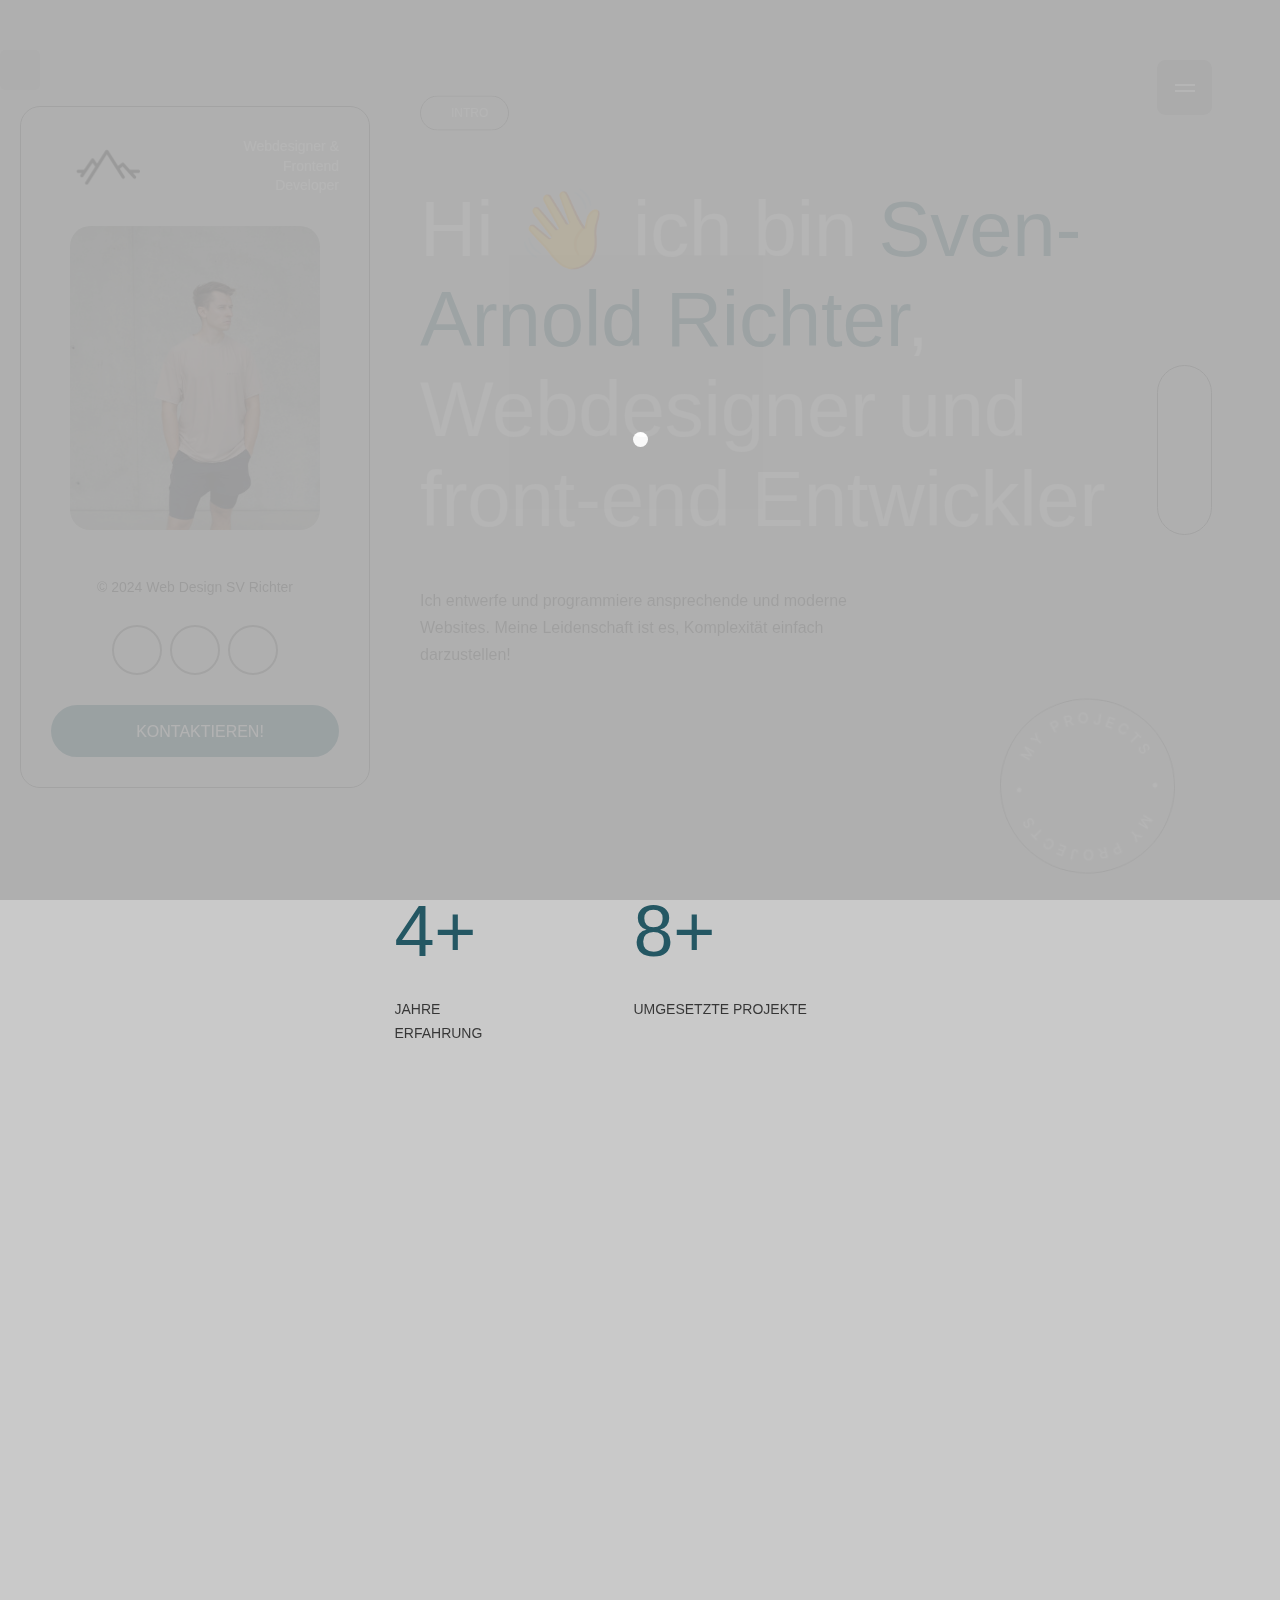
==== commit 0ee41f23: "updated fade-animation" ====
--- a/index.html
+++ b/index.html
@@ -588,7 +588,7 @@
                                 </h4>
                                 <h1 class="scroll-animation" data-animation="fade_from_bottom">Let's Work <span>Together!</span></h1>
                             </div>
-                            <h3><a class="email text-white scroll-animation" data-animation="fade_from_bottom" href="mailto:webdesign-svrichter@outlook.de?
+                            <h3 class="scroll-animation" data-animation="fade_from_bottom"><a class="email text-white" href="mailto:webdesign-svrichter@outlook.de?
                 &subject=Kontakt/Anfrage - Webdesign
                 &body=Fügen Sie hier Ihre Anfrage mit allen Informationen ein.."><i class="las la-at"></i> webdesign-svrichter@outlook.de</a></h3>
                             <h3 class="scroll-animation" data-animation="fade_from_bottom"><i class="las la-phone "></i> 0171 5134190</h3>
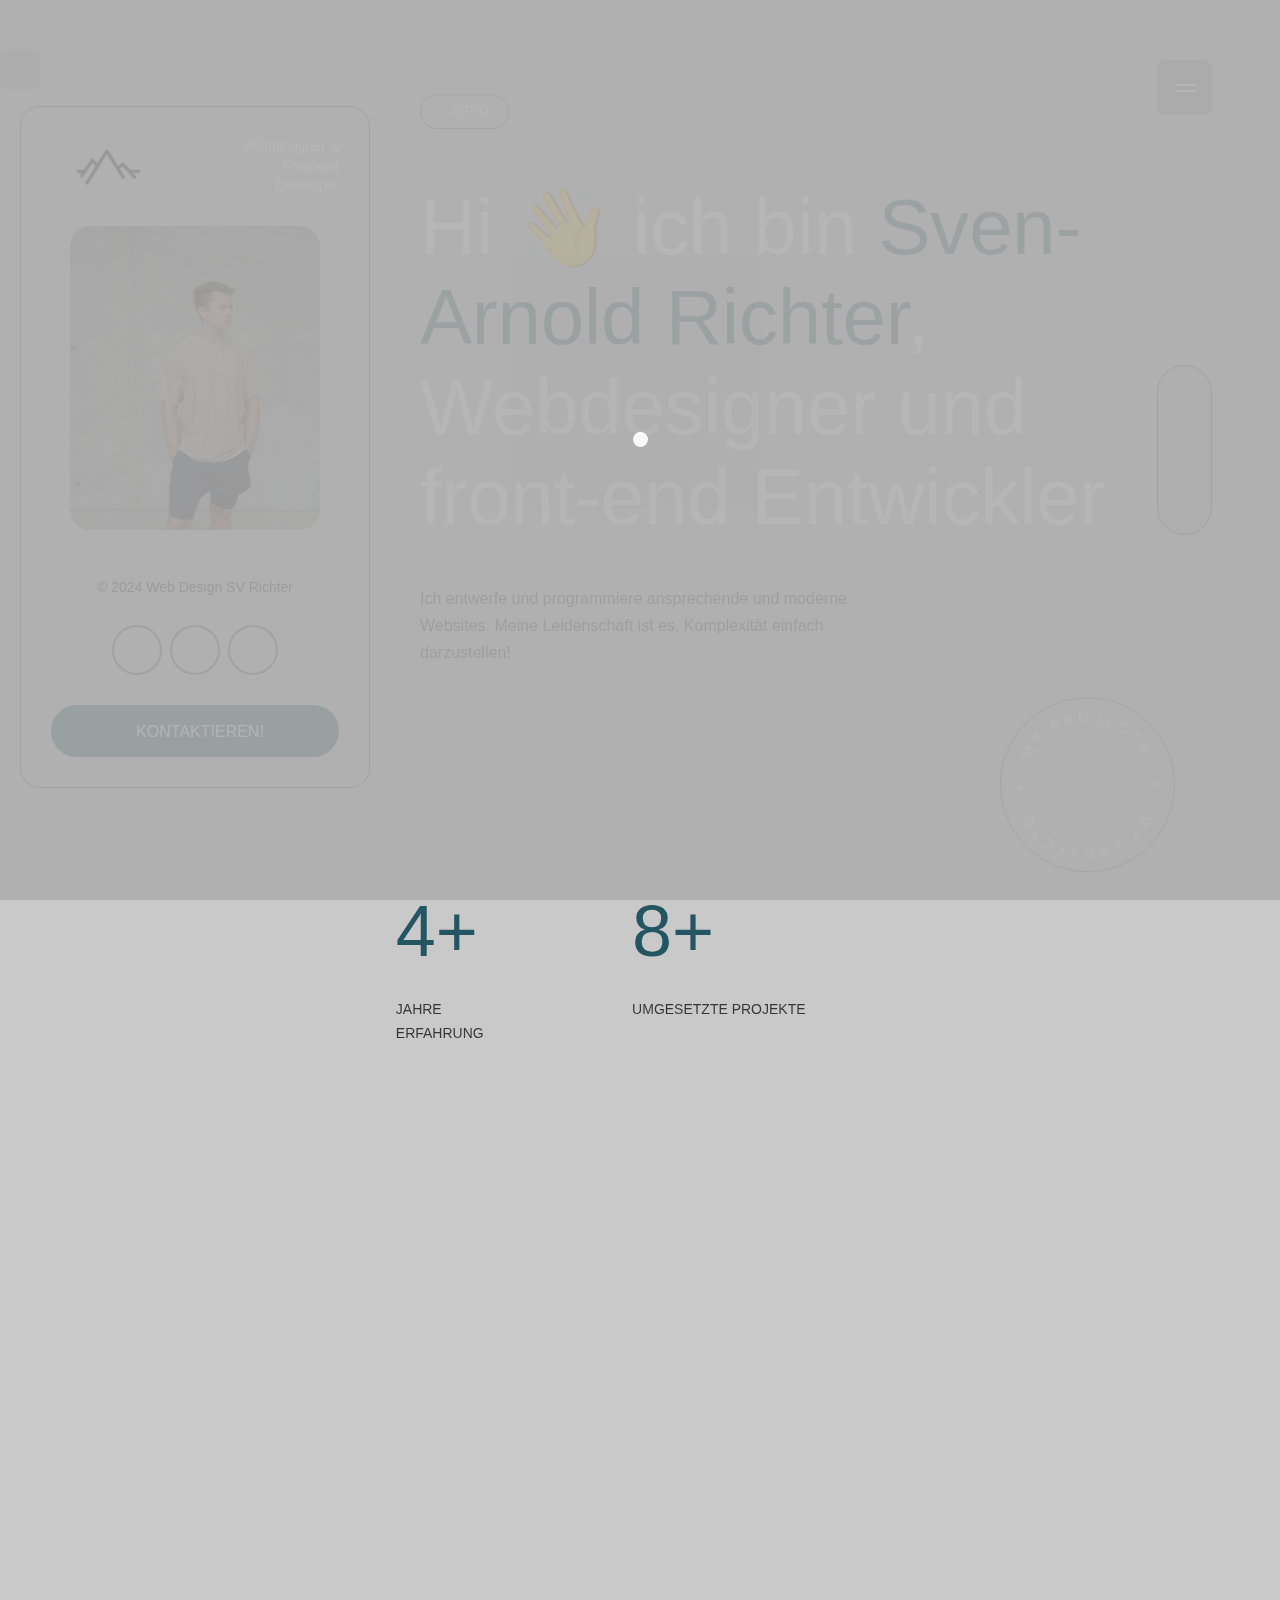
==== commit fbac1a58: "deleted images and updated alt-attributes" ====
--- a/index.html
+++ b/index.html
@@ -5,7 +5,7 @@
     <meta charset="UTF-8">
     <meta http-equiv="X-UA-Compatible" content="IE=edge">
     <meta name="viewport" content="width=device-width, initial-scale=1.0">
-    <title>Webdesign-svrichter Portfolio onepage</title>
+    <title>Webdesign-svrichter Portfolio website</title>
     <link rel="icon" type="image/x-icon" href="./assets/images/favicon.png">
 
     <!-- Font Awesome -->
@@ -218,7 +218,7 @@
                         <img src="./assets/images/mountain2.png" alt="Logo">
                         
                     </div>
-                    <img class="me" src="./assets/images/_DSC0903.jpg" alt="Me">
+                    <img class="me" src="./assets/images/Me-responsive.jpg" alt="Me">
                     <h2 class="designation">Wordpress & WIX Studio Webdesigner</h2>
                     <h2 class="address"> aus Berlin</h2>
                     <p class="copyright">&copy; 2024 webdesign-svrichter.de All Rights Reserved</p>
@@ -255,7 +255,7 @@
                             <a href="#portfolio" 
                                 class="go-to-project-btn scroll-to scroll-animation" 
                                 data-animation="rotate_up">
-                                <img src="./assets/images/round-text.png" alt="">
+                                <img src="./assets/images/round-text.png" alt="Round Text">
                                 <i class="las la-arrow-down"></i>
                             </a>
         
@@ -460,7 +460,7 @@
                                     <div class="portfolio-item portfolio-full">
                                         <div class="portfolio-item-inner">
                                             <a href="./assets/images/Nature-camp-showcase.png" data-lightbox="example-1">
-                                                <img src="./assets/images/Nature-camp-showcase.png" alt="Portfolio">
+                                                <img src="./assets/images/Nature-camp-showcase.png" alt="Nature Camp template">
                                             </a>
         
                                             <ul class="portfolio-categories">
@@ -484,10 +484,9 @@
                                     <div class="portfolio-item portfolio-half">
                                         <div class="portfolio-item-inner">
                                             <a href="./assets/images/bearfit-showcase.png" data-lightbox="example-1">
-                                                <img src="./assets/images/Bearfit-shop-crop.png" alt="Portfolio">
+                                                <img src="./assets/images/Bearfit-shop-crop.png" alt="Bearfit shop">
                                             </a>
 
-                                            <img src="./assets/images/portfolio2.jpg" alt="Portfolio">
         
                                             <ul class="portfolio-categories">
                                                  <li>
@@ -509,7 +508,7 @@
                                     <div class="portfolio-item portfolio-half">
                                         <div class="portfolio-item-inner">
                                             <a href="./assets/images/Warm-camp-template.png" data-lightbox="example-1">
-                                                <img src="./assets/images/Warm-camp-crop.png" alt="Portfolio">
+                                                <img src="./assets/images/Warm-camp-crop.png" alt="Warm camp template">
                                             </a>
         
                                             <ul class="portfolio-categories">
@@ -529,7 +528,7 @@
                                     <div class="portfolio-item portfolio-half">
                                         <div class="portfolio-item-inner">
                                             <a href="./assets/images/MR_Hair-beauty-showcase-2.png" data-lightbox="example-1">
-                                                <img src="./assets/images/MR-Hair&Beauty-showcase.png" alt="Portfolio">
+                                                <img src="./assets/images/MR-Hair&Beauty-showcase.png" alt="MR Hair & Beauty">
                                             </a>
         
                                             <ul class="portfolio-categories">
@@ -851,7 +850,7 @@
 <footer class="text-center text-white scroll-animation" style="background-color:#6e6e6e;" data-animation="fade_from_bottom">
 
   <div class="mb-4">
-        <img src="assets\images\footer-logo.jpg" alt="Image" >
+        <img src="assets\images\footer-logo.jpg" alt="Footer-logo" >
     </div>
 <!-- Grid container -->
   <div class="container p-4">
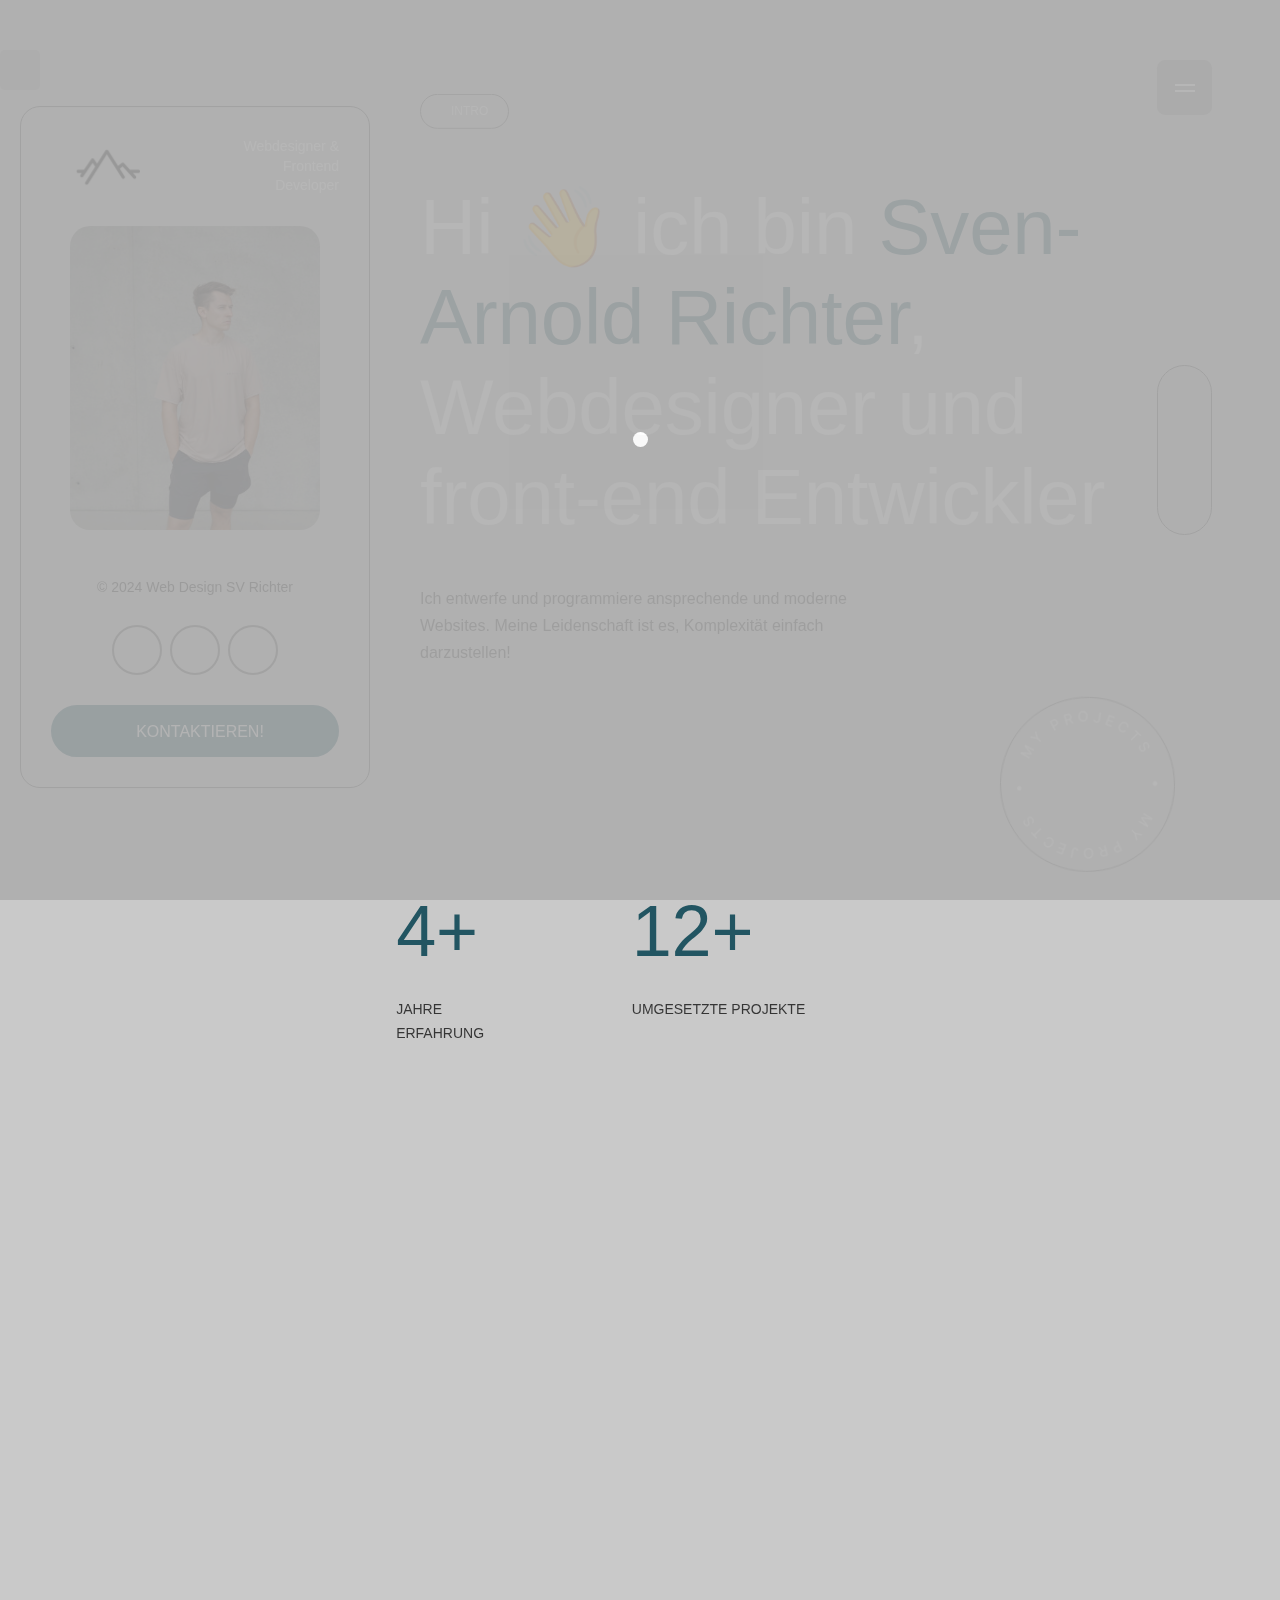
==== commit 287ec589: "added Impressum.html and updated menu" ====
--- a/index.html
+++ b/index.html
@@ -36,7 +36,7 @@
 
     <link rel="stylesheet" href="./assets/css/style.css">
     <link rel="stylesheet" href="./assets/css/responsive.css">
-
+    <script src="https://cloud.ccm19.de/app.js?apiKey=c3a18a2a9e1fa643b204491e629eb05342f201308125f7f1&amp;domain=6618fc882a68288feb025652&amp;lang=de_DE" referrerpolicy="origin"></script>
 </head>
 <body>
 
@@ -265,7 +265,7 @@
                                     <p>Jahre <br>Erfahrung</p>
                                 </div>
                                 <div class="right scroll-animation" data-animation="fade_from_right">
-                                    <h1>8+</h1>
+                                    <h1>12+</h1>
                                     <p>Umgesetzte Projekte</p>
                                 </div>
                             </div>
@@ -281,7 +281,7 @@
                                     <i class="lar la-user"></i> Über mich
                                 </h4>
                                 <h1 class="scroll-animation" data-animation="fade_from_bottom">Jedes gute Design beginnt mit einer<br>
-                                    <span>interessanten Geschichte</span></h1>
+                                    <span>interessanten Geschichte.</span></h1>
                             </div>
                             <p class="scroll-animation" data-animation="fade_from_bottom">Ich habe mit vielen talentierten Menschen zusammen arbeiten dürfen, seit ich vor fast 4 Jahren als Webdesigner angefangen habe, sowohl privat als auch beruflich. 
                                 
@@ -310,14 +310,14 @@
                                     <p>Codecademy</p>
                                 </div>
                                 <div class="item scroll-animation" data-animation="fade_from_right">
-                                    <span class="date">2023 - heute</span>
+                                    <span class="date">2024 - heute</span>
                                     <h2>Wix Studio & Wordpress designer</h2>
                                     <p>Designflow Studio</p>
                                     <h2>Web Designer</h2>
                                     <p>Freelancer</p>
                                 </div>
                                 <div class="item scroll-animation" data-animation="fade_from_right">
-                                    <span class="date">2023 -2024 </span>
+                                    <span class="date">2022 -2024 </span>
                                     <h2>Front-end Software Engineer</h2>
                                     <p>Codecademy</p>
                                 </div>
@@ -925,7 +925,7 @@
               <a href="#!" class="scroll-to text-white custom-link">Datenschutz</a>
             </li>
             <li>
-              <a href="#!" class="scroll-to text-white custom-link">Impressum</a>
+              <a href="Impressum.html" class="scroll-to text-white custom-link">Impressum</a>
             </li>
           </ul>
         </div>
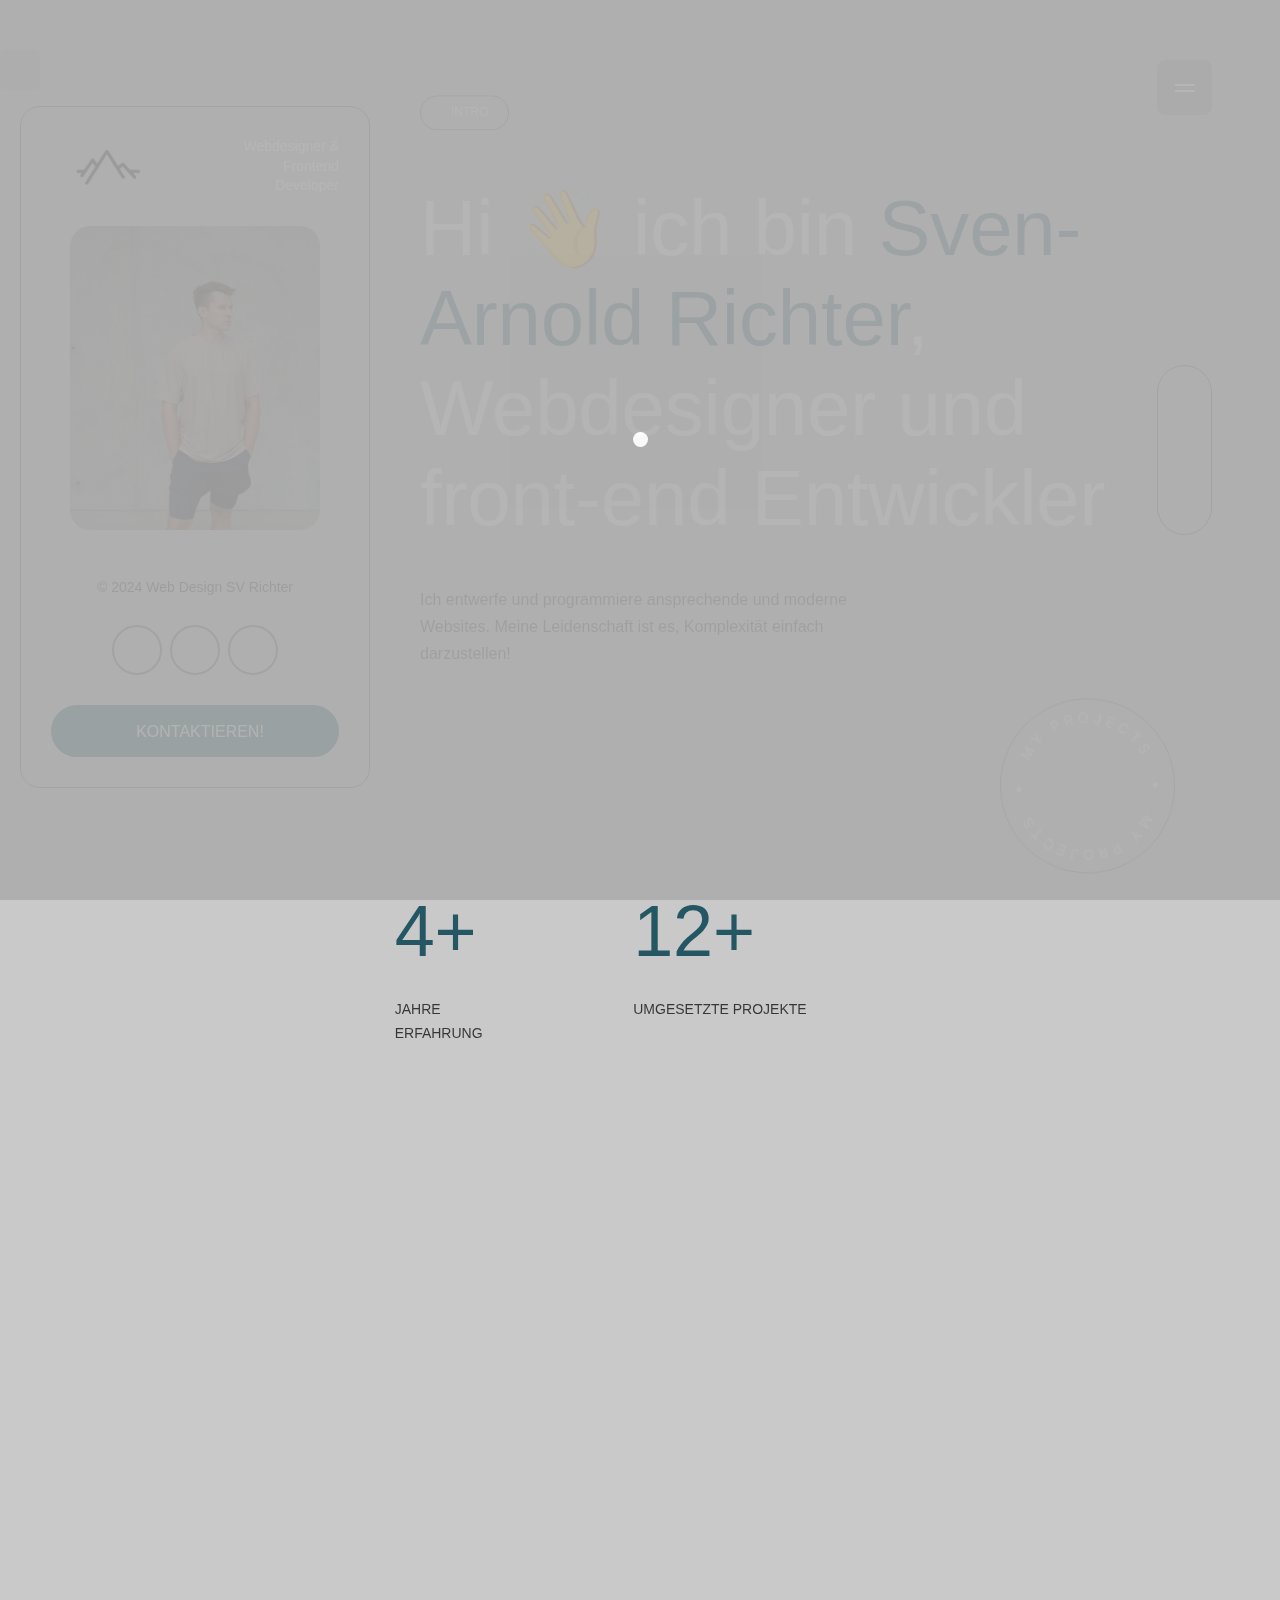
==== commit e1a696d2: "updated social links" ====
--- a/index.html
+++ b/index.html
@@ -132,13 +132,13 @@
                 <p class="menu-title">Social</p>
                 <ul class="social-links d-flex align-items-center">
                     <li>
-                        <a href=""><i class="lab la-linkedin"></i></a>
+                        <a href="https://www.linkedin.com/in/sven-arnold-richter/"><i class="lab la-linkedin"></i></a>
                     </li>
                     <li>
                         <a href=""><i class="lab la-instagram"></i></a>
                     </li>
                     <li>
-                        <a href=""><i class="lab la-github"></i></a>
+                        <a href="https://github.com/SvrnA7"><i class="lab la-github"></i></a>
                     </li>
                 </ul>
             </div>
@@ -861,9 +861,9 @@
       <a class="btn btn-secondary  m-1 " style="background-color: transparent" href="#!" role="button"><i class="fab fa-instagram"></i></a>
 
       <!-- Linkedin -->
-      <a class="btn btn-secondary m-1" style="background-color:transparent" href="#!" role="button"><i class="fab fa-linkedin-in"></i></a>
+      <a class="btn btn-secondary m-1" style="background-color:transparent" href="https://www.linkedin.com/in/sven-arnold-richter/" role="button"><i class="fab fa-linkedin-in"></i></a>
       <!-- Github -->
-      <a class="btn btn-secondary  m-1" style="background-color: transparent" href="#!" role="button"><i class="fab fa-github"></i></a>
+      <a class="btn btn-secondary  m-1" style="background-color: transparent" href="https://github.com/SvrnA7" role="button"><i class="fab fa-github"></i></a>
     </section>
     <!-- Section: Social media -->
 
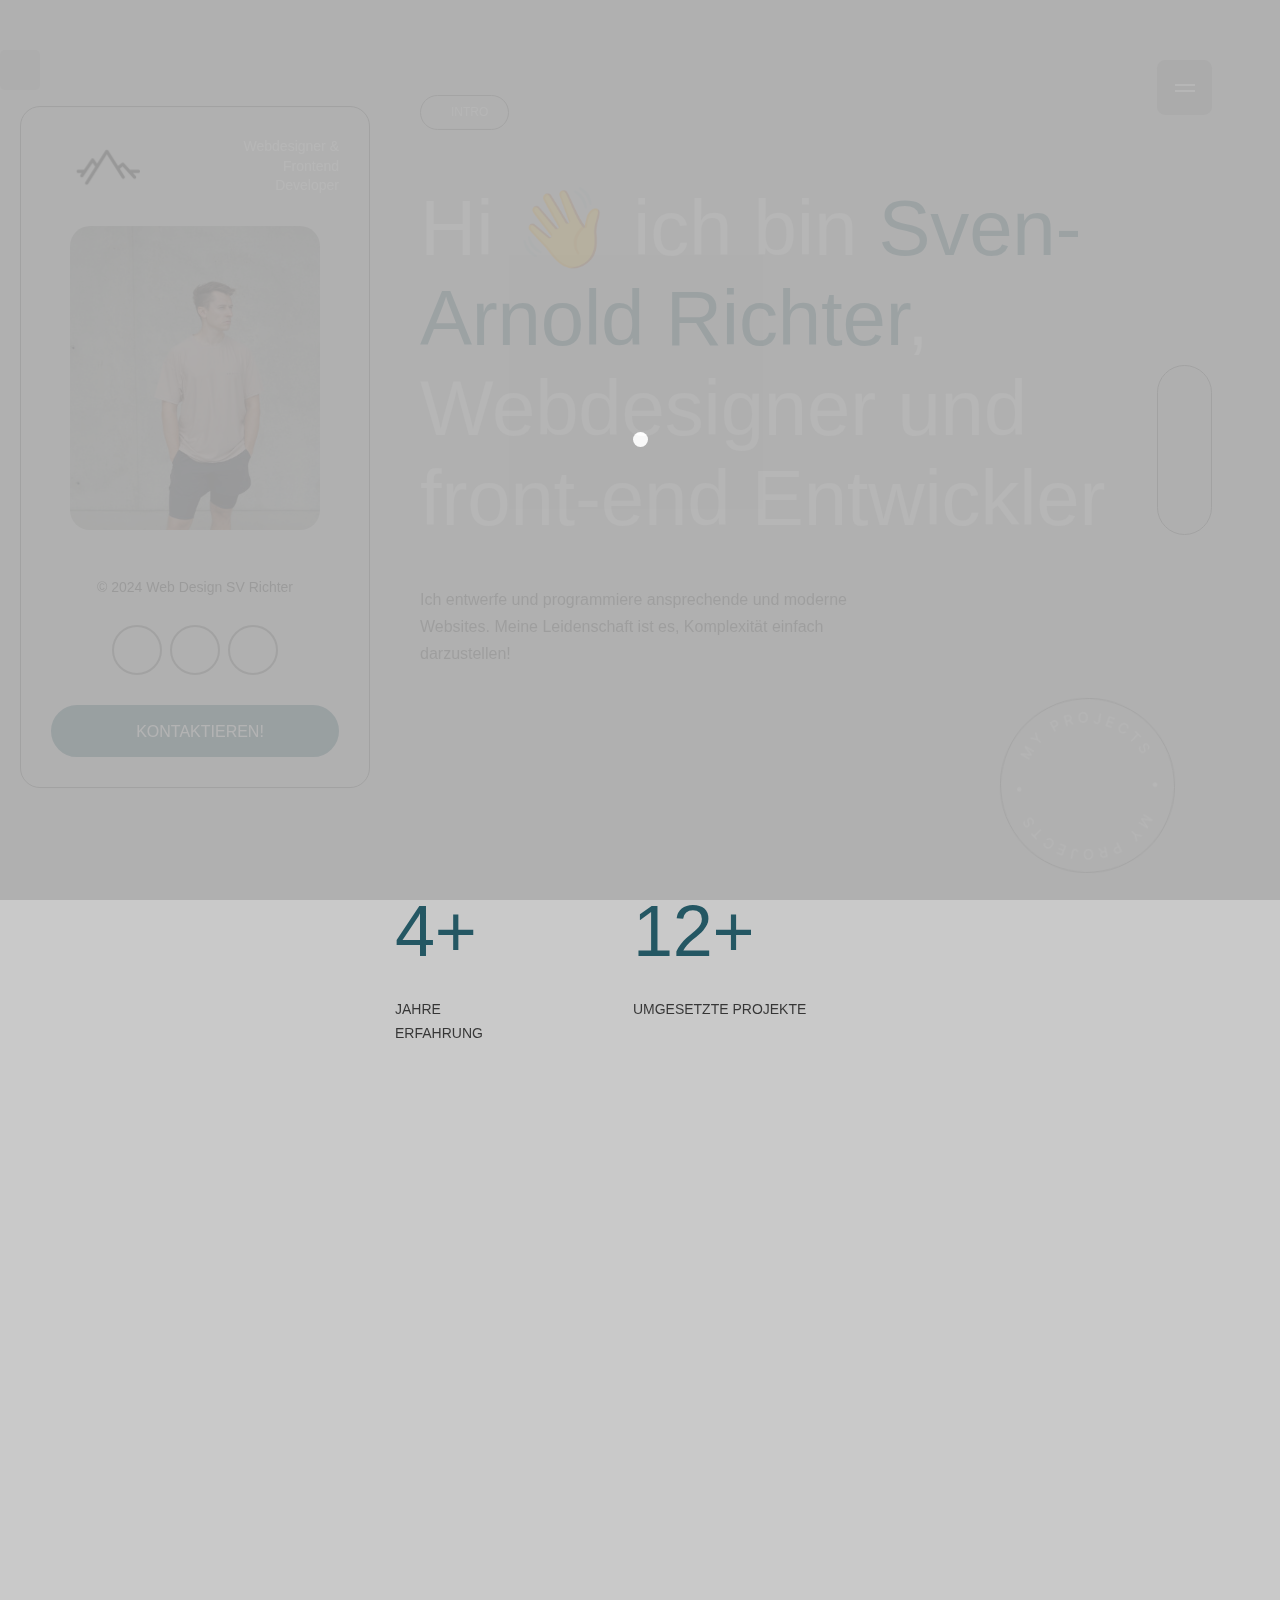
==== commit 593b47b5: "deleted scripts and contact formular" ====
--- a/index.html
+++ b/index.html
@@ -10,20 +10,13 @@
 
     <!-- Font Awesome -->
     <link href="https://cdnjs.cloudflare.com/ajax/libs/font-awesome/6.0.0/css/all.min.css" rel="stylesheet" />
-    <!-- Google Fonts -->
-    <link rel="stylesheet" href="./assets/fonts/roboto.css">
-
-    <!--<link href="https://fonts.googleapis.com/css?family=Roboto:300,400,500,700&display=swap" rel="stylesheet"/>-->
     
     <!-- MDB -->
     <link href="https://cdnjs.cloudflare.com/ajax/libs/mdb-ui-kit/7.2.0/mdb.min.css" rel="stylesheet"/>
     
     <!-- Font -->
     <link rel="stylesheet" href="./assets/fonts/inter.css">
-
-    <!--<link rel="preconnect" href="https://fonts.googleapis.com">
-    <link rel="preconnect" href="https://fonts.gstatic.com" crossorigin>
-    <link href="https://fonts.googleapis.com/css2?family=Inter:wght@100;200;300;400;500;600;700;800;900&display=swap" rel="stylesheet">-->
+    <link rel="stylesheet" href="./assets/fonts/roboto.css">
 
     <!-- Stylesheet -->
     <link rel="stylesheet" href="https://maxst.icons8.com/vue-static/landings/line-awesome/line-awesome/1.3.0/css/line-awesome.min.css">
@@ -550,22 +543,6 @@
                                     </div>
                                 </div>
         
-                                <!--<div class="col-md-12 scroll-animation" data-animation="fade_from_bottom">
-                                    <div class="portfolio-item portfolio-half">
-                                        <div class="portfolio-item-inner">
-                                            <a href="./assets/images/3662925.png" data-lightbox="example-1">
-                                                <img src="./assets/images/portfolio5.jpg" alt="Portfolio">
-                                            </a>
-        
-                                            <ul class="portfolio-categories">
-                                                <li>
-                                                    <a href="">Framer</a>
-                                                </li>
-                                            </ul>
-                                        </div>
-                                        <h2><a href="">Lewis Portfolio Framer Template</a></h2>
-                                    </div>
-                                </div> -->
                             </div>
         
                         </div>
@@ -588,252 +565,8 @@
                                 <h1 class="scroll-animation" data-animation="fade_from_bottom">Let's Work <span>Together!</span></h1>
                             </div>
                             <h3 class="scroll-animation" data-animation="fade_from_bottom"><a class="email text-white" href="mailto:webdesign-svrichter@outlook.de?
-                &subject=Kontakt/Anfrage - Webdesign
-                &body=Fügen Sie hier Ihre Anfrage mit allen Informationen ein.."><i class="las la-at"></i> webdesign-svrichter@outlook.de</a></h3>
+                                &subject=Kontakt/Anfrage - Webdesign &body=Fügen Sie hier Ihre Anfrage mit allen Informationen ein.."><i class="las la-at"></i> webdesign-svrichter@outlook.de</a></h3>
                             <h3 class="scroll-animation" data-animation="fade_from_bottom"><i class="las la-phone "></i> 0171 5134190</h3>
-                            <p id="required-msg">Die mit * markierten Felder müssen ausgefüllt werden.</p>
-
-                            <!--<form method="post" action="send-email.php" enctype="multipart/form-data" class="contact-form scroll-animation" data-animation="fade_from_bottom">
-                                <div class="alert alert-success messenger-box-contact__msg" style="display: none" role="alert">
-                                    Ihre Nachricht wurde erfolgreich gesendet.
-                                </div>
-                                <div class="row">
-                                    <div class="col-md-6">
-                                        <div class="input-group">
-                                            <label for="full-name">full Name <sup>*</sup></label>
-                                            <input type="text" name="full-name" id="full-name" placeholder="Ihr vollständiger Name">
-                                        </div>
-                                    </div>
-                                    <div class="col-md-6">
-                                        <div class="input-group">
-                                            <label for="email">Email <sup>*</sup></label>
-                                            <input type="email" name="email" id="email" placeholder="Ihre E-Mail Adresse">
-                                        </div>
-                                    </div>
-                                    <div class="col-md-6">
-                                        <div class="input-group">
-                                            <label for="phone-number">Telefon <span>(optional)</span></label>
-                                            <input type="number" name="phone-number" id="phone-number" placeholder="Ihre Telefon Nummer">
-                                        </div>
-                                    </div>
-                                    <div class="col-md-6">
-                                        <div class="input-group">
-                                            <label for="subject">Betreff <sup>*</sup></label>
-                                            <select name="subject" id="subject">
-                                                <option value="">Bitte Betreff auswählen</option>
-                                                <option value="subject1">Projekt Anfrage</option>
-                                                <option value="subject2">Angebot anfordern</option>
-                                                <option value="subject3">Sonstiges</option>
-                                            </select>
-                                        </div>
-                                    </div>
-                                    <div class="col-md-12">
-                                        <div class="input-group">
-                                            <label for="budget">Ihr Budget <span>(optional)</span></label>
-                                            <input type="number" name="budget" id="budget" placeholder="Das Budget für Ihr Projekt">
-                                        </div>
-                                    </div>
-                                    <div class="col-md-12">
-                                        <div class="input-group">
-                                            <label for="message">message</label>
-                                            <textarea name="message" id="message" placeholder="Schreiben Sie Ihre Nachricht hier..."></textarea>
-                                        </div>
-                                    </div>
-                                    <div class="col-md-12">
-                                        <div class="input-group upload-attachment">
-                                            <div>
-                                                <label for="upload-attachment">
-                                                    <i class="las la-cloud-upload-alt"></i> add an attachment
-                                                    <input type="file" name="file" id="upload-attachment">
-                                                </label>
-                                                
-                                            </div>
-                                            
-                                        </div>
-                                    </div>
-                                    <div class="col-md-12">
-                                        <div class="input-group submit-btn-wrap">
-                                            <button class="theme-btn" name="submit" type="submit" id="submit-form">Senden</button>
-                                        </div>
-                                    </div>
-                                </div>
-                            </form> -->
-                            
-                           <!-- <script>
-                                function loadjQuery(e,t){var n=document.createElement("script");n.setAttribute("src",e);n.onload=t;n.onreadystatechange=function(){if(this.readyState=="complete"||this.readyState=="loaded")t()};document.getElementsByTagName("head")[0].appendChild(n)}function main(){
-                                var $cr=jQuery.noConflict();var old_src;$cr(document).ready(function(){$cr(".cr_form").submit(function(){$cr(this).find('.clever_form_error').removeClass('clever_form_error');$cr(this).find('.clever_form_note').remove();$cr(this).find(".musthave").find('input, textarea').each(function(){if(jQuery.trim($cr(this).val())==""||($cr(this).is(':checkbox'))||($cr(this).is(':radio'))){if($cr(this).is(':checkbox')||($cr(this).is(':radio'))){if(!$cr(this).parents(".cr_ipe_item").find(":checked").is(":checked")){$cr(this).parents(".cr_ipe_item").addClass('clever_form_error')}}else{$cr(this).addClass('clever_form_error')}}});if($cr(this).attr("action").search(document.domain)>0&&$cr(".cr_form").attr("action").search("wcs")>0){var cr_email=$cr(this).find('input[name=email]');var unsub=false;if($cr("input['name=cr_subunsubscribe'][value='false']").length){if($cr("input['name=cr_subunsubscribe'][value='false']").is(":checked")){unsub=true}}if(cr_email.val()&&!unsub){$cr.ajax({type:"GET",url:$cr(".cr_form").attr("action").replace("wcs","check_email")+window.btoa($cr(this).find('input[name=email]').val()),success:function(data){if(data){cr_email.addClass('clever_form_error').before("<div class='clever_form_note cr_font'>"+data+"</div>");return false}},async:false})}var cr_captcha=$cr(this).find('input[name=captcha]');if(cr_captcha.val()){$cr.ajax({type:"GET",url:$cr(".cr_form").attr("action").replace("wcs","check_captcha")+$cr(this).find('input[name=captcha]').val(),success:function(data){if(data){cr_captcha.addClass('clever_form_error').after("<div style='display:block' class='clever_form_note cr_font'>"+data+"</div>");return false}},async:false})}}if($cr(this).find('.clever_form_error').length){return false}return true});$cr('input[class*="cr_number"]').change(function(){if(isNaN($cr(this).val())){$cr(this).val(1)}if($cr(this).attr("min")){if(($cr(this).val()*1)<($cr(this).attr("min")*1)){$cr(this).val($cr(this).attr("min"))}}if($cr(this).attr("max")){if(($cr(this).val()*1)>($cr(this).attr("max")*1)){$cr(this).val($cr(this).attr("max"))}}});old_src=$cr("div[rel='captcha'] img:not(.captcha2_reload)").attr("src");if($cr("div[rel='captcha'] img:not(.captcha2_reload)").length!=0){captcha_reload()}});function captcha_reload(){var timestamp=new Date().getTime();$cr("div[rel='captcha'] img:not(.captcha2_reload)").attr("src","");$cr("div[rel='captcha'] img:not(.captcha2_reload)").attr("src",old_src+"?t="+timestamp);return false}
-
-                                }
-                                if(typeof jQuery==="undefined"){loadjQuery("//ajax.googleapis.com/ajax/libs/jquery/1.4.4/jquery.min.js",main)}else{main()}
-
-                            </script>
-
-
-                            <style>
-                                * {box-sizing: border-box;}
-                                .cr-mail-responsive, .cr-mail-responsive * {box-sizing: unset;}
-                                .cr_site{margin:0;padding:75px 0 0 0;text-align:center;background-color:#C9C9C9;}
-                                .cr_font{font-size: 14px;font-family: 'Inter', sans-serif;}
-                                .cr_page{width: 100% !important;max-width:640px}
-                                .cr_body{box-shadow: 0px 0px 14px 0px rgba(51,51,51,0.4);border-radius:8px;line-height:150%;font-family:'Inter', sans-serif;font-size:12px;color:#333333;}
-                                .cr_body h2, .cr_header h2{font-size:22px;line-height:28px;margin:0 0 10px 0;}
-                                .cr_body h1, .cr_header h2{font-size:28px;margin-bottom:15px;padding:0;margin-top:0;}
-                                .wrapper, .cr_page{margin:0 auto 10px auto;text-align:left;}
-                                .cr_header{text-align:center;background: transparent !Important;}
-                                .cr_header img {max-width: 100%;}
-                                .cr_body label, .cr_body .label{float:none;clear:both;display:inline-block;width:auto;margin-top:8px;text-align:left;font-weight:bold;position:relative;}
-                                .cr_body .no-label{font-weight: normal;}
-                                .cr_body #editable_content{padding:20px;}
-                                .editable-content {padding:20px}
-                                .cr_button{display:inline-block;font-family:'Inter', Verdana, sans-serif;width:auto;white-space:nowrap;height:32px;margin:5px 0;padding:0 22px;text-decoration:none;text-align:center;font-weight:bold;font-style:normal;font-size:15px;line-height:32px;cursor:pointer;border:0;-moz-border-radius:4px;border-radius:4px;-webkit-border-radius:4px;vertical-align:top;}
-                                .cr_button{background-color:#333;color:#C9C9C9;}
-                                .cr_button:hover,.cr_button-small:hover{opacity:0.7;filter:alpha(opacity=70);}
-                                .powered{padding:20px 0;width:560px;margin:0 auto;}
-                                .cr_ipe_item label{line-height:150%;font-size:14px;}
-                                .cr_ipe_item textarea{background: none repeat scroll 0 0 #C9C9C9;padding-top:3px;border-radius:3px;border: 1px solid #ccc;font-family: 'Inter', sans-serif;font-size: 16px;}
-                                .cr_ipe_item input{background: none repeat scroll 0 0 #C9C9C9;border-radius:3px;border: 1px solid #ccc;padding: 12px;font-family: 'Inter', sans-serif;font-size: 16px;}
-                                .cr_ipe_item select{background: none repeat scroll 0 0 #C9C9C9;border-radius:3px;border: 1px solid #ccc;padding: 12px !Important;display: block;margin: 0;padding: 5px;width: 100%;font-family: 'Inter', sans-serif;font-size: 16px;}
-                                .cr_ipe_item input.cr_ipe_radio, input.cr_ipe_checkbox{-moz-binding: none;-moz-box-sizing: border-box;background-color: -moz-field !important;border: 2px inset ThreeDFace !important;color: -moz-fieldtext !important;cursor: default;height: 13px;padding: 0 !important;width: 13px;}
-                                .cr_ipe_item input.cr_ipe_radio{-moz-appearance: radio;border-radius: 100% 100% 100% 100% !important;margin: 3px 3px 0 5px;}
-                                .cr_ipe_item{margin: 0px 10px; padding: 0px 10px;}
-                                .submit_container{text-align:center}
-                                .cr_ipe_item.inactive{display:none;}
-                                .imprint{font-size:0.8em;}
-                                .cr_captcha{padding-left:130px;}
-                                .cr_error{font-size:1.1em;padding:10px;}
-                                .clever_form_error{background-color:#f99; color:#000; border:1px solid #f22 !important}
-                                .clever_form_note {margin:26px 0 0 3px;position:absolute;display:inline; padding: 2px 4px; font-weight:bold;background-color:#f2ecb5; color:#000; font-size:12px !important;  }
-                                .cr_form-flex{display: flex;}
-                                .cr_form-flex>.cr_form-inputgroup{flex-grow:1;margin-right: 5px;}
-                                .cr_form-flex>.cr_form-inputgroup:last-child{margin-right: 0px;}
-                                .cr_form-flex input{width:100%;}
-
-                                .cr_site {background-color:#C9C9C9;}
-                                .cr_header {color:#ffffff;}
-                                .cr_body {background-color:#C9C9C9;font-size:12px;color:#000000;}
-                                .cr_hr {background-color:#C9C9C9;}
-                                .cr_site a {color:#0084ff;}
-                                .imprint{color:#000;}
-
-                            </style>
-
-
-                            <style id="style">
-                                .cr_site {background-color:#C9C9C9;}
-                                .cr_header {color:#094452;}
-                                .cr_body {background-color:#C9C9C9;font-size:12px;color:#ffffff;}
-                                .cr_hr {background-color:#ccc;}
-                                .cr_site a {color:#0084ff;}
-                                .imprint {color:#ffffff;}
-                                .cr_page {width:auto;max-width:640px;}
-                                .cr_button {background-color:#094452;}
-                                .cr_font {font-family:'Inter', sans-serif;}
-
-                            </style>
-
-                            <form class="layout_form cr_form cr_font scroll-animation" action="https://seu2.cleverreach.com/f/387317-385380/wcs/" method="post" target="_blank" data-animation="fade_from_bottom">
-                                <div class="cr_body cr_page cr_font formbox">
-                                    <div class="non_sortable" style="text-align:left;">
-                                        
-                                    </div>
-                                    
-                                    <div class="editable_content" style="text-align:left;">
-                                    <div id="8746504" rel="text" class="cr_form-component cr_form-component--text cr_ipe_item ui-sortable musthave" style=" margin-bottom:20px;">
-                                <div class="cr_form-inputgroup cr_form-inputgroup--typetext">
-                                    <label for="cr_form-input--text8746504" class="itemname pt-3">Vor- und Nachname*</label>
-                                    <input id="cr_form-input--text8746504" class="cr_form-input" type="text" name="1025725" placeholder="Ihr vollständiger Name.." style="width:100%;">
-                                </div>
-                            </div>
-                            <div id="8746506" rel="phone" class="cr_form-component cr_form-component--group cr_form-component--telephone cr_ipe_item ui-sortable" style=" margin-bottom:20px;">
-                                <span class="cr_form-component--header">Telefon (optional)</span>
-
-                                <div class="cr_form-component--group cr_form-flex">
-                                
-                                    <div class="cr_form-inputgroup cr_form-inputgroup--typeselect" style="width: 25%;">
-                                        <input type="number" id="phone_cc8746506" class="cr_form-select" name="1025726[country_code]" maxlength="2" placeholder="Ländervorwahl">
-                                    </div>
-                                
-
-                                    <div class="cr_form-inputgroup cr_form-inputgroup--typenumber cr_form-flex-grow" style="width: 25%;">
-                                        <input id="phone_ac8746506" class="cr_form-input" type="number" name="1025726[area_code]" value="" placeholder="Ortsvorwahl">
-                                    </div>
-
-                                    <div class="cr_form-inputgroup cr_form-inputgroup--typenumber cr_form-flex-grow">
-                                        <input id="phone_number8746506" class="cr_form-input" type="number" name="1025726[number]" value="1234 5678900" placeholder="Nummer">
-                                    </div>
-                                </div>
-                            </div>
-                            <div id="8746507" rel="select" class="cr_form-component cr_form-component--select cr_ipe_item ui-sortable" style=" margin-bottom:20px;">
-                                <div class="cr_form-inputgroup cr_form-inputgroup--typeselect">
-                                    <label for="cr_form-input--select8746507">
-                                        Betreff
-                                    </label>
-                                    <select id="cr_form-input--select8746507" class="cr_form-select cr_font " name="1025727" style="width:100%;">
-                                    
-                                        
-                                            <option value="-bitte auswählen-" >-bitte auswählen-</option>
-                                        
-                                            <option value="Projekt Anfrage" >Projekt Anfrage</option>
-                                        
-                                            <option value="Angebot anfordern" >Angebot anfordern</option>
-                                        
-                                            <option value="Sontiges" >Sontiges</option>
-                                        
-                                    </select>
-                                </div>
-                            </div>
-                            <div id="8746495" rel="email" class="cr_form-component cr_form-component--email cr_ipe_item ui-sortable musthave" style="margin-bottom:20px;">
-                                <div class="cr_form-inputgroup cr_form-inputgroup--typeemail">
-                                    <label for="text8746495">E-Mail*</label>
-                                    <input class="cr_form-input" type="email" id="text8746495" name="email" value="" placeholder="name@example.com" style="width:100%;">
-                                </div>
-                            </div>
-                            <div id="8746512" rel="textarea" class="cr_form-component cr_form-component--textarea cr_ipe_item ui-sortable" style=" margin-bottom:10px;">
-                                <div class="cr_form-inputgroup cr_form-inputgroup--typetextarea">
-                                    <label for="cr_form-input--textarea_8746512" class="itemname">
-                                        Nachricht
-                                    </label>
-                                    <textarea id="cr_form-input--textarea_8746512" class="cr_form-textarea" name="1025725" rows="3" placeholder="Schreiben Sie Ihre Nachricht hier..." style="width:100%; color:#777171; padding-left:5px; padding-top:5px;">Schreiben Sie Ihre Nachricht hier...</textarea>
-                                </div>
-                            </div>
-                            <div id="8746510" rel="checkbox" class="cr_form-component cr_form-component--group cr_form-component--checkbox cr_ipe_item ui-sortable musthave" style=" margin-bottom:5px;">
-                                <span class="label cr_form-component--header">Datenschutzerklärung*</span>
-
-                                <div class="cr_form-component--group">
-                                
-                                      
-                                    <span class="cr_form-inputgroup cr_form-inputgroup--typecheckbox">
-                                        <input id="Ich habe die  Dantenschutzerklärung gelesen und stimme der Verabeitung meiner Daten zu....8746510" class="cr_form-checkbox cr_ipe_checkbox" type="checkbox" name="1025725[]" value="Ich habe die  Dantenschutzerklärung gelesen und stimmer de Verabeitung meiner Daten zu...." >
-                                        <label class="no-label" for="Ich habe die  Dantenschutzerklärung gelesen und stimmer de Verabeitung meiner Daten zu....8746510">Ich habe die  Dantenschutzerklärung gelesen und stimmer de Verabeitung meiner Daten zu....</label>
-                                    </span><br>
-                                
-                                </div>
-                            </div>
-                            <div id="8746499" rel="recaptcha" class="cr_ipe_item ui-sortable musthave">
-                                
-
-                                
-
-                                <script src="https://www.google.com/recaptcha/api.js" async defer></script>
-                                <br/>
-                                <div id="recaptcha_v2_widget" class="g-recaptcha" data-theme="light" data-size="normal" data-sitekey="6Lfhcd0SAAAAAOBEHmAVEHJeRnrH8T7wPvvNzEPD"  ></div>
-                                <br/>
-
-                                
-                            </div>
-                            <div id="8746497" rel="button" class="cr_form-component cr_form-component--submit cr_ipe_item ui-sortable  submit_container">
-                                <button type="submit" class="theme-btn mb-3">Absenden</button>
-                            </div>
-                            
-                            </div>
-                                    
-                                <noscript><a href="http://www.cleverreach.de">www.CleverReach.de</a></noscript>
-                            </div>
-
-                                
-                                <div class="badge" style="text-align:end; border:none !Important; background:transparent !Important;"><a href="https://www.cleverreach.de/?utm_source=system&utm_medium=form&utm_campaign=c387317" target="_blank"><img src="https://d388us03v35p3m.cloudfront.net/cr3_images/badget1.png" border="0" /></a></div>
-                                
-                            </form> -->
 
                         </div>
                     </div>
@@ -942,8 +675,7 @@
                  <a href="mailto:webdesign-svrichter@outlook.de?
                 &subject=Kontakt/Anfrage - Webdesign
                 &body=Fügen Sie hier Ihre Anfrage mit allen Informationen ein.." class="theme-btn">
-            <i class="las la-envelope"></i> Kontaktieren!
-        </a>
+                <i class="las la-envelope"></i> Kontaktieren!</a>
             </div>
         </div>
 
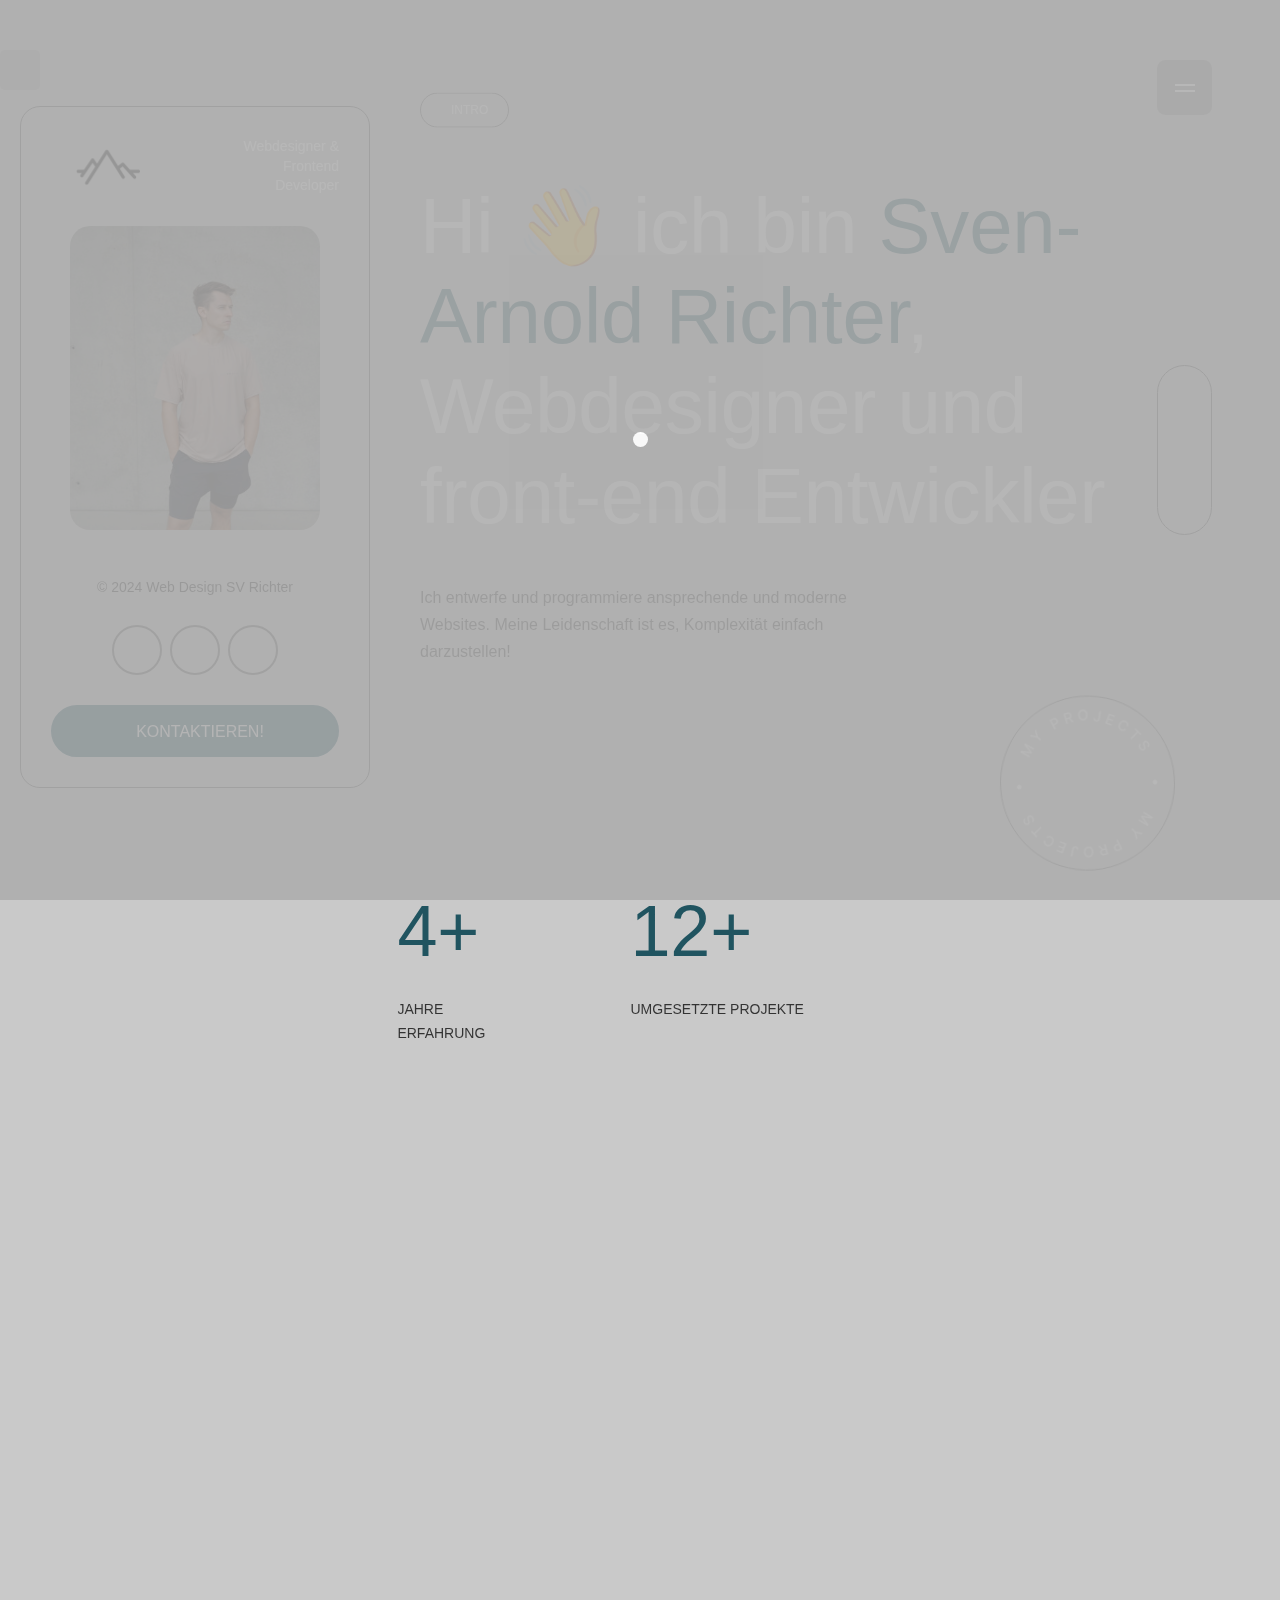
==== commit 81990586: "WIX Zertifizierung und Hovereffekt hinzugefügt" ====
--- a/index.html
+++ b/index.html
@@ -424,11 +424,19 @@
                                 </div>
                                 <div class="col-md-3 scroll-animation" data-animation="fade_from_bottom">
                                     <div class="skill">
-                                        <div class="skill-inner">
+                                        <div class="skill-inner" >
                                             <img src="./assets/images/Canvalogo.png" alt="Canva">
                                             <h1 class="percent">70%</h1>
                                         </div>
                                         <p class="name">Canva</p>
+                                    </div>
+                                </div>
+                                <div class="col-md-3 scroll-animation" data-animation="fade_from_bottom">
+                                    <div class="skill">
+                                        
+                                            <img src="./assets/images/Accessibility_badge_1.png" alt="WIX accessibility badge">
+                                       
+                                        <p class="name">WIX accessibility zertification</p>
                                     </div>
                                 </div>
                             </div>
--- a/assets/css/style.css
+++ b/assets/css/style.css
@@ -1008,6 +1008,7 @@
 }
 .skills .skill:hover .skill-inner {
     border-color: var(--primary_color);
+
 }
 .skills .skill .skill-inner img {
     display: block;
@@ -1025,7 +1026,14 @@
     margin: 0;
 }
 
-
+.skill {
+    position: relative;
+    transition: transform 0.3s ease; /* Smooth transition for the movement */
+}
+
+.skill:hover {
+    transform: translateY(-10px); /* Moves the container 10px upwards */
+}
 
 /* 14 - Portfolio */
 .portfolio-area {
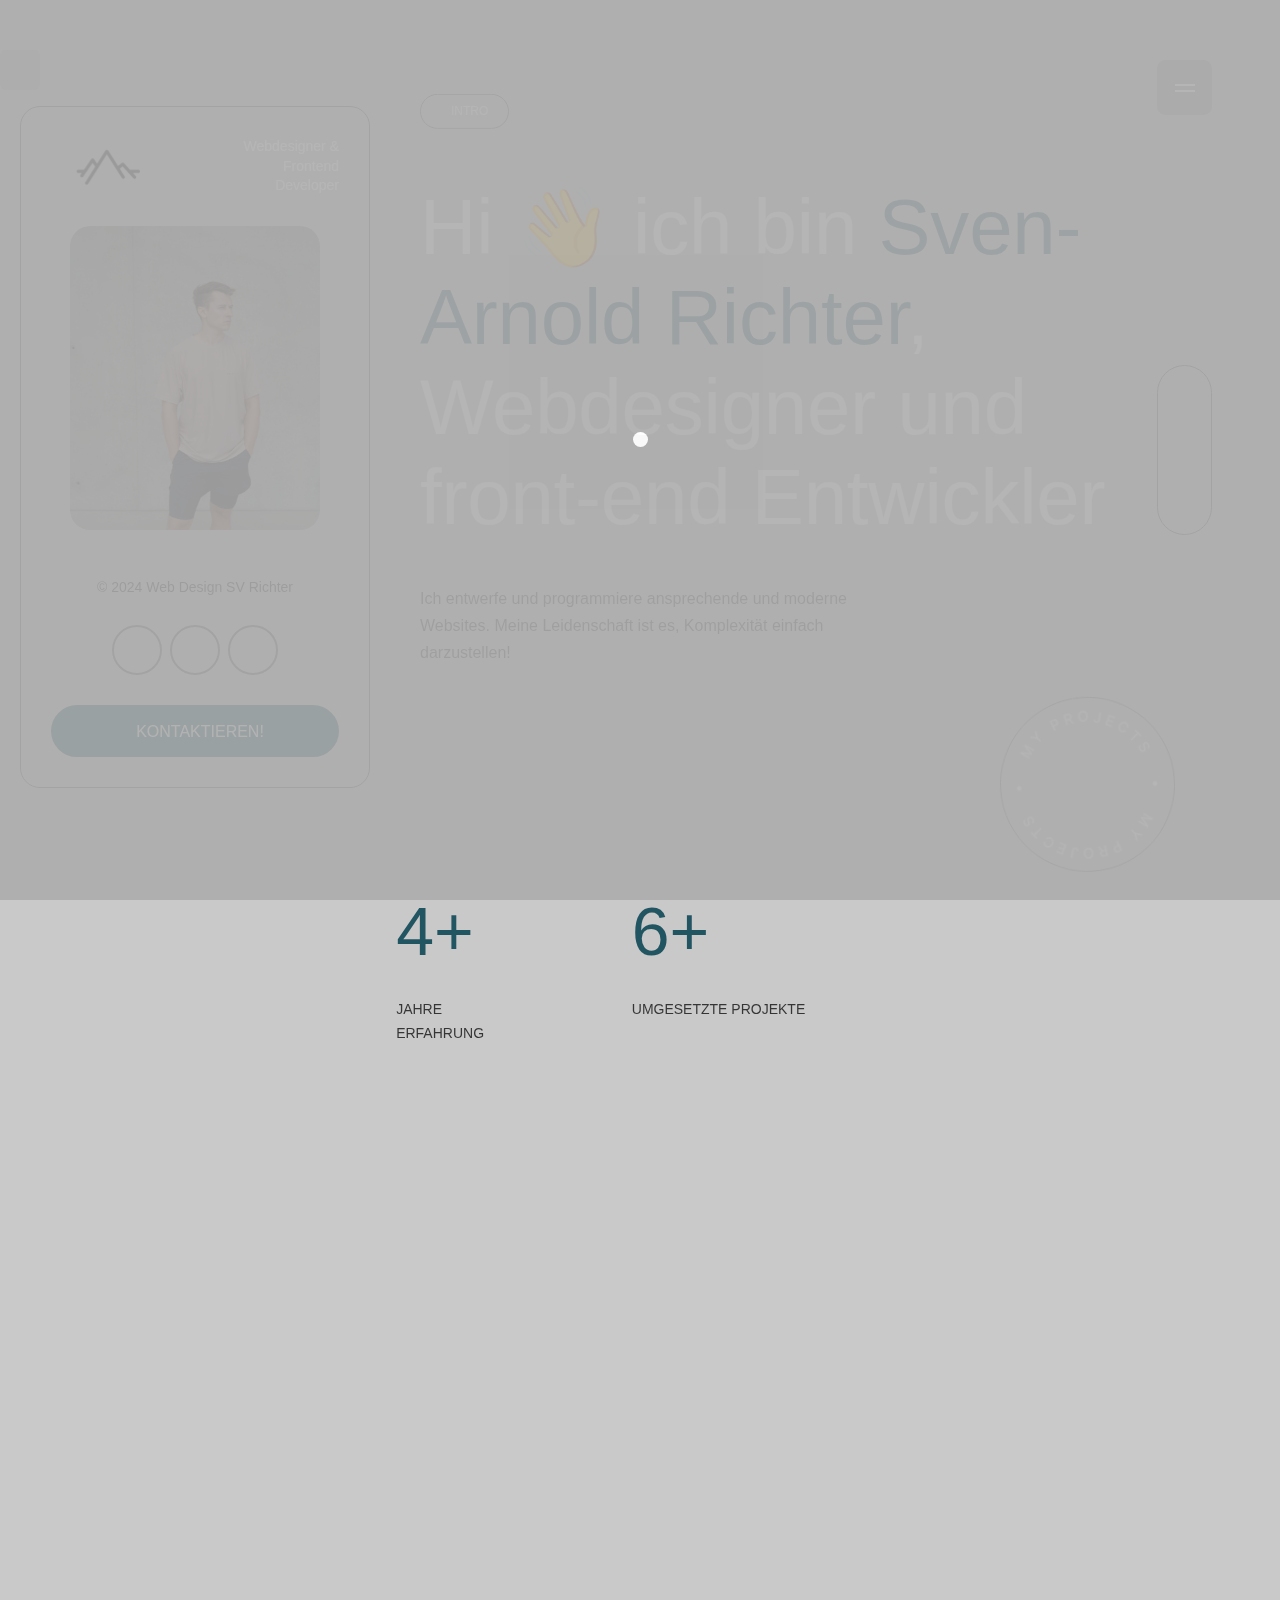
==== commit bcdd81f1: "Update all sides an Accessibility" ====
--- a/index.html
+++ b/index.html
@@ -56,21 +56,21 @@
                 <div class="global-color-option-inner">
                     <p>Colors</p>
                     <div class="color-boxed">
-                        <a href="#" class="clr-active" onclick="color1();"></a>
-                        <a href="#" onclick="color2();"></a>
-                        <a href="#" onclick="color3();"></a>
-                        <a href="#" onclick="color4();"></a>
-                        <a href="#" onclick="color5();"></a>
-                        <a href="#" onclick="color6();"></a>
-                        <a href="#" onclick="color7();"></a>
-                        <a href="#" onclick="color8();"></a>
-                    </div>
-
-                    <p>THREE DIMENSIONAL SHAPES</p>
+                        <a href="#" class="clr-active" onclick="color1();" title="dark blue"></a>
+                        <a href="#" onclick="color2();" title="yellow"></a>
+                        <a href="#" onclick="color3();" title="orange"></a>
+                        <a href="#" onclick="color4();" title="light blue"></a>
+                        <a href="#" onclick="color5();" title="grey"></a>
+                        <a href="#" onclick="color6();" title="turquoise"></a>
+                        <a href="#" onclick="color7();" title="red"></a>
+                        <a href="#" onclick="color8();" title="pink"></a>
+                    </div>
+
+                    <p>Hintergründe</p>
                     <ul class="themes">
-                        <li class="active"><a href="./home1.html">Solid Color</a></li>
-                        <li><a href="./home2.html">Simple Strings</a></li>
-                        <li><a href="./home3.html">Water Waves</a></li>
+                        <li class="active"><a href="./home1.html" title="solid color">Solid Color</a></li>
+                        <li><a href="./home2.html" title="sinple strings">Simple Strings</a></li>
+                        <li><a href="./home3.html" title="water waves">Water Waves</a></li>
                     </ul>
                 </div>
             </div>
@@ -80,6 +80,10 @@
     <div class="responsive-sidebar-menu">
         <div class="overlay"></div>
         <div class="sidebar-menu-inner">
+        <!-- Schließen Button -->
+        <span class="close-settings" onclick="closeMenu()">
+            <i class="las la-times"></i>
+        </span>
             <div class="menu-wrap">
                 <p class="menu-title">Menu</p>
                 <ul class="menu scroll-nav-responsive d-flex">
@@ -213,7 +217,7 @@
                     </div>
                     <img class="me" src="./assets/images/Me-responsive.jpg" alt="Me">
                     <h2 class="designation">Wordpress & WIX Studio Webdesigner</h2>
-                    <h2 class="address"> aus Berlin</h2>
+                    <h3 class="address"> aus Berlin</h3>
                     <p class="copyright">&copy; 2024 webdesign-svrichter.de All Rights Reserved</p>
                     <ul class="social-profile d-flex align-items-center flex-wrap justify-content-center">
                         
@@ -254,11 +258,11 @@
         
                             <div class="facts d-flex">
                                 <div class="left scroll-animation" data-animation="fade_from_left">
-                                    <h1>4+</h1>
+                                    <h2>4+</h2>
                                     <p>Jahre <br>Erfahrung</p>
                                 </div>
                                 <div class="right scroll-animation" data-animation="fade_from_right">
-                                    <h1>12+</h1>
+                                    <h2>6+</h2>
                                     <p>Umgesetzte Projekte</p>
                                 </div>
                             </div>
@@ -269,12 +273,12 @@
                 <section class="about-area page-section scroll-to-page" id="about">
                     <div class="custom-container">
                         <div class="about-content content-width">
-                            <div class="section-header">
+                            <div class="section-header-1">
                                 <h4 class="subtitle scroll-animation" data-animation="fade_from_bottom">
-                                    <i class="lar la-user"></i> Über mich
+                                    <i class="lar la-user" title="über mich"></i> Über mich
                                 </h4>
-                                <h1 class="scroll-animation" data-animation="fade_from_bottom">Jedes gute Design beginnt mit einer<br>
-                                    <span>interessanten Geschichte.</span></h1>
+                                <h2 class="scroll-animation" data-animation="fade_from_bottom">Jedes gute Design beginnt mit einer<br>
+                                    <span>interessanten Geschichte.</span></h2>
                             </div>
                             <p class="scroll-animation" data-animation="fade_from_bottom">Ich habe mit vielen talentierten Menschen zusammen arbeiten dürfen, seit ich vor fast 4 Jahren als Webdesigner angefangen habe, sowohl privat als auch beruflich. 
                                 
@@ -291,27 +295,27 @@
                                 <h4 class="subtitle scroll-animation" data-animation="fade_from_bottom">
                                     <i class="las la-briefcase"></i> Lebenslauf
                                 </h4>
-                                <h1 class="scroll-animation" data-animation="fade_from_bottom">Bildung & <span>Erfahrungen</span></h1>
+                                <h2 class="scroll-animation" data-animation="fade_from_bottom">Bildung & <span>Erfahrungen</span></h2>
                             </div>
         
                             <div class="resume-timeline">
                                 <div class="item scroll-animation" data-animation="fade_from_right">
                                     <span class="date">2018 - Heute</span>
-                                    <h2>WordPress webdesigner + Onlineshop Betreiber</h2>
+                                    <h3>WordPress webdesigner + Onlineshop Betreiber</h3>
                                     <p>Bearfit-shop.de</p>
-                                    <h2>Front-End WordPress entwickler</h2>
+                                    <h3>Front-End WordPress entwickler</h3>
                                     <p>Codecademy</p>
                                 </div>
                                 <div class="item scroll-animation" data-animation="fade_from_right">
                                     <span class="date">2024 - heute</span>
-                                    <h2>Wix Studio & Wordpress designer</h2>
+                                    <h3>Wordpress & Wix Studio designer</h3>
                                     <p>Designflow Studio</p>
-                                    <h2>Web Designer</h2>
+                                    <h3>Web Designer</h3>
                                     <p>Freelancer</p>
                                 </div>
                                 <div class="item scroll-animation" data-animation="fade_from_right">
                                     <span class="date">2022 -2024 </span>
-                                    <h2>Front-end Software Engineer</h2>
+                                    <h3>Front-end Software Engineer</h3>
                                     <p>Codecademy</p>
                                 </div>
                             </div>
@@ -328,25 +332,25 @@
                                 <h4 class="subtitle scroll-animation" data-animation="fade_from_bottom">
                                     <i class="las la-stream"></i> Service
                                 </h4>
-                                <h1 class="scroll-animation" data-animation="fade_from_bottom">Meine <span>Spezialisierung</span></h1>
+                                <h2 class="scroll-animation" data-animation="fade_from_bottom">Meine <span>Spezialisierung</span></h2>
                             </div>
         
                             <div class="services-items">
                                 <div class="service-item scroll-animation" data-animation="fade_from_bottom">
                                     <i class="las la-bezier-curve"></i>
-                                    <h2>Website Design</h2>
-                                    <p>Ich erstelle digitale Produkte und Websites mit benutzerfreundlichem und eindrucksvollen Design's - mit Wix Studio und Wordpress.</p>
+                                    <h3>Website Design</h3>
+                                    <p>Ich erstelle digitale Produkte und Websites mit benutzerfreundlichem und eindrucksvollen Design's - mit Wordpress und Wix Studio.</p>
                                     <span class="projects">6 Projekte</span>
                                 </div>
                                 <div class="service-item scroll-animation" data-animation="fade_from_bottom">
                                     <i class="las la-code"></i>
-                                    <h2>Entwicklung</h2>
-                                    <p>Ich baue Websites, die mit Wix studio, Webflow oder WordPress live gehen.</p>
+                                    <h3>Entwicklung</h3>
+                                    <p>Ich baue Websites, die mit WordPress oder Wix studio live gehen.</p>
                                     <span class="projects">7 Projekte</span>
                                 </div>
                                 <div class="service-item scroll-animation" data-animation="fade_from_bottom">
                                     <i class="las la-bezier-curve"></i>
-                                    <h2>SEO</h2>
+                                    <h3>SEO</h3>
                                     <p>Ich erhöhe den Traffic für Websiten mit SEO-optimierten Inhalten.</p>
                                     <span class="projects">2 Projekte</span>
                                 </div>
@@ -364,7 +368,7 @@
                                 <h4 class="subtitle scroll-animation" data-animation="fade_from_bottom">
                                     <i class="las la-shapes"></i> Meine Skills
                                 </h4>
-                                <h1 class="scroll-animation" data-animation="fade_from_bottom">Meine <span>Skills</span></h1>
+                                <h2 class="scroll-animation" data-animation="fade_from_bottom">Meine <span>Skills</span></h2>
                             </div>
         
                             <div class="row skills text-center">
@@ -372,7 +376,7 @@
                                     <div class="skill">
                                         <div class="skill-inner">
                                             <img src="./assets/images/wordpress.png" alt="Wordpress">
-                                            <h1 class="percent">92%</h1>
+                                            <h3 class="percent">92%</h3>
                                         </div>
                                         <p class="name">Wordpress</p>
                                     </div>
@@ -381,7 +385,7 @@
                                     <div class="skill">
                                         <div class="skill-inner">
                                             <img src="./assets/images/wixlogo.png" alt="Webflow">
-                                            <h1 class="percent">85%</h1>
+                                            <h3 class="percent">85%</h3>
                                         </div>
                                         <p class="name">Wix studio</p>
                                     </div>
@@ -390,7 +394,7 @@
                                     <div class="skill">
                                         <div class="skill-inner">
                                             <img src="./assets/images/webflow.png" alt="Webflow">
-                                            <h1 class="percent">45%</h1>
+                                            <h3 class="percent">45%</h3>
                                         </div>
                                         <p class="name">Webflow</p>
                                     </div>
@@ -399,7 +403,7 @@
                                     <div class="skill">
                                         <div class="skill-inner">
                                             <img src="./assets/images/react.png" alt="React">
-                                            <h1 class="percent">30%</h1>
+                                            <h3 class="percent">30%</h3>
                                         </div>
                                         <p class="name">React</p>
                                     </div>
@@ -408,7 +412,7 @@
                                     <div class="skill">
                                         <div class="skill-inner">
                                             <img src="./assets/images/Affinitydesigner.png" alt="Affinity">
-                                            <h1 class="percent">86%</h1>
+                                            <h3 class="percent">86%</h3>
                                         </div>
                                         <p class="name">Affinity designer, photo, publisher</p>
                                     </div>
@@ -417,7 +421,7 @@
                                     <div class="skill">
                                         <div class="skill-inner">
                                             <img src="./assets/images/Adobeexpress.png" alt="Adobe express">
-                                            <h1 class="percent">80%</h1>
+                                            <h3 class="percent">80%</h3>
                                         </div>
                                         <p class="name">Adobe Express</p>
                                     </div>
@@ -426,7 +430,7 @@
                                     <div class="skill">
                                         <div class="skill-inner" >
                                             <img src="./assets/images/Canvalogo.png" alt="Canva">
-                                            <h1 class="percent">70%</h1>
+                                            <h3 class="percent">70%</h3>
                                         </div>
                                         <p class="name">Canva</p>
                                     </div>
@@ -453,7 +457,7 @@
                                 <h4 class="subtitle scroll-animation" data-animation="fade_from_bottom">
                                     <i class="las la-grip-vertical"></i> portfolio
                                 </h4>
-                                <h1 class="scroll-animation" data-animation="fade_from_bottom">Umgesetzte <span>Projekte</span></h1>
+                                <h2 class="scroll-animation" data-animation="fade_from_bottom">Umgesetzte <span>Projekte</span></h2>
                             </div>
         
                             <div class="row portfolio-items">
@@ -477,7 +481,7 @@
                                                
                                             </ul>
                                         </div>
-                                        <h2><a href="https://webdesign-svrichter.wixstudio.io/my-site-6">Ahorn Camp Website</a></h2>
+                                        <h3><a href="https://webdesign-svrichter.wixstudio.io/naturecamp">Nature Camp Website</a></h3>
                                     </div>
                                 </div>
         
@@ -494,14 +498,14 @@
                                                     <a href="">WordPress</a>
                                                 </li>
                                                 <li>
-                                                    <a href="">Bootstrap</a>
+                                                    <a href="">WooCommerce</a>
                                                 </li>
                                                 <li>
                                                     <a href="">Affinity</a>
                                                 </li>
                                             </ul>
                                         </div>
-                                        <h2><a href="https://bearfit-shop.de/">Bearfit-shop.de</a></h2>
+                                        <h3><a href="https://bearfit-shop.de/">Bearfit-shop.de</a></h3>
                                     </div>
                                 </div>
         
@@ -521,7 +525,7 @@
                                                 </li>
                                             </ul>
                                         </div>
-                                        <h2><a href="https://webdesign-svrichter.wixstudio.io/my-site-5">Camping Template warm</a></h2>
+                                        <h3><a href="https://webdesign-svrichter.wixstudio.io/my-site-5">Camping Template warm</a></h3>
                                     </div>
                                 </div>
         
@@ -537,7 +541,7 @@
                                                     <a href="">Wordpress</a>
                                                 </li>
                                                 <li>
-                                                    <a href="">Bootstrap</a>
+                                                    <a href="">Nicepage</a>
                                                 </li>
                                                 <li>
                                                     <a href="">Affinity</a>
@@ -547,7 +551,7 @@
                                                 </li>
                                             </ul>
                                         </div>
-                                        <h2><a href="">Matthias Richter Hair & Beauty</a></h2>
+                                        <h3><a href="https://mr-hair-beauty.de/New-homepage/">Matthias Richter Hair & Beauty</a></h3>
                                     </div>
                                 </div>
         
@@ -570,7 +574,7 @@
                                 <h4 class="subtitle scroll-animation" data-animation="fade_from_bottom">
                                     <i class="las la-envelope"></i> Kontakt
                                 </h4>
-                                <h1 class="scroll-animation" data-animation="fade_from_bottom">Let's Work <span>Together!</span></h1>
+                                <h2 class="scroll-animation" data-animation="fade_from_bottom">Let's Work <span>Together!</span></h2>
                             </div>
                             <h3 class="scroll-animation" data-animation="fade_from_bottom"><a class="email text-white" href="mailto:webdesign-svrichter@outlook.de?
                                 &subject=Kontakt/Anfrage - Webdesign &body=Fügen Sie hier Ihre Anfrage mit allen Informationen ein.."><i class="las la-at"></i> webdesign-svrichter@outlook.de</a></h3>
@@ -617,7 +621,7 @@
         <div class="col-lg-3 col-md-6 mb-4"></div>
         <div class="col-lg-6 mb-4  ">
             <p>
-                Diese Website dient als Portfolio meiner Arbeit. Entdecken Sie Umgesetzte Projekte und lassen Sie sich inspirieren. Kontaktieren Sie mich gerne, um Ihr nächstes Webdesign-Projekt gemeinsam umzusetzen!
+                Diese Website dient als Portfolio meiner Arbeit. Kontaktieren Sie mich gerne, um Ihr nächstes Webdesign-Projekt gemeinsam umzusetzen!
             </p>
         </div>
        </div>
@@ -718,5 +722,6 @@
     <!-- MDB -->
     <script type="text/javascript" src="https://cdnjs.cloudflare.com/ajax/libs/mdb-ui-kit/7.2.0/mdb.umd.min.js"></script>
 
+
 </body>
 </html>--- a/assets/css/style.css
+++ b/assets/css/style.css
@@ -654,6 +654,18 @@
     color: #fff;
 }
 
+.close-settings {
+    position: absolute;
+    top: 10px;
+    right: 20px;
+    font-size: 28px;
+    cursor: pointer;
+    color: #fff;
+}
+
+.close-settings:hover {
+    color: rgb(148, 148, 148);
+}
 
 /* 05 - Section Header */
 .section-header h1 {
@@ -667,6 +679,27 @@
     color: var(--primary_color);
 }
 
+.section-header h2 {
+    font-size: 48px;
+    line-height: 60px;
+    color: #fff;
+    font-weight: 300;
+    margin-bottom: 33px;
+}
+.section-header h2 span {
+    color: var(--primary_color);
+}
+
+.section-header-1 h2 {
+    font-size: 42px;
+    line-height: 60px;
+    color: #fff;
+    font-weight: 300;
+    margin-bottom: 33px;
+}
+.section-header-1 h2 span {
+    color: var(--primary_color);
+}
 
 /* 06 - Left Sidebar */
 .left-sidebar {
@@ -707,6 +740,12 @@
     text-align: center;
     font-weight: 300;
 }
+.left-sidebar h3 {
+    font-size: 24px;
+    color: #fff;
+    text-align: center;
+    font-weight: 300;
+}
 .left-sidebar .address {
     margin-bottom: 30px;
 }
@@ -798,6 +837,13 @@
     line-height: 56px;
     margin-bottom: 38px;
 }
+.hero-section .hero-content .facts h2 {
+    font-weight: 300;
+    font-size: 68px;
+    color: var(--primary_color);
+    line-height: 56px;
+    margin-bottom: 38px;
+}
 .hero-section .hero-content .facts p {
     font-size: 14px;
     line-height: 24px;
@@ -908,19 +954,19 @@
     margin-bottom: 28px;
     transition: .3s;
 }
-.resume-area .resume-content .resume-timeline .item h2 {
+.resume-area .resume-content .resume-timeline .item h3 {
     font-size: 24px;
     font-weight: 300;
     margin-bottom: 5px;
     color: #fff;
 }
-.resume-area .resume-content .resume-timeline .item h2 a {
+.resume-area .resume-content .resume-timeline .item h3 a {
     color: #fff;
     display: block;
 }
 .resume-area .resume-content .resume-timeline .item p {
     font-size: 13px;
-    color: #999999;
+    color: #4a4a4a;
     margin-bottom: 18px;
 }
 .resume-area .resume-content .resume-timeline .item p:last-child {
@@ -951,13 +997,13 @@
 .services-items .service-item:last-child {
     margin-bottom: 0;
 }
-.services-items .service-item h2 {
+.services-items .service-item h3 {
     font-size: 24px;
     font-weight: 300;
     margin-bottom: 8px;
     color: #fff;
 }
-.services-items .service-item h2 a {
+.services-items .service-item h3 a {
     color: #fff;
     transition: .3s;
 }
@@ -1014,7 +1060,7 @@
     display: block;
     margin: auto auto 29px auto;
 }
-.skills .skill .skill-inner h1 {
+.skills .skill .skill-inner h3 {
     font-size: 30px;
     color: var(--primary_color);
     font-weight: 300;
@@ -1084,19 +1130,20 @@
     background: #1f1f1f;
     color: #fff;
 }
-.portfolio-items .portfolio-item h2 {
+.portfolio-items .portfolio-item h3 {
     font-size: 24px;
     font-weight: 300;
     margin: 0;
 }
-.portfolio-items .portfolio-item h2 a {
+.portfolio-items .portfolio-item h3 a {
     color: #fff;
     display: inline-block;
     border-bottom: 1px solid transparent;
     transition: .3s;
 }
-.portfolio-items .portfolio-item:hover h2 a {
+.portfolio-items .portfolio-item:hover h3 a {
     border-color: #ffffff;
+
 }
 
 
@@ -1891,13 +1938,14 @@
 
 .custom-link {
     transition: text-decoration;
-    transition-delay: 0.5s; /* Verzögerung des Hovern um 0,5 Sekunden */
+    color: #c4c4c4;
+    transition-delay: 0.7s; /* Verzögerung des Hovern um 0,5 Sekunden */
     }
 
 /* Benutzerdefiniertes CSS für Link-Unterstreichung beim Hover */
 .custom-link:hover {
     text-decoration: underline;
-    color: #1f1f1f;
+    color: #ffffff;
     }
 
 .footer-area {
